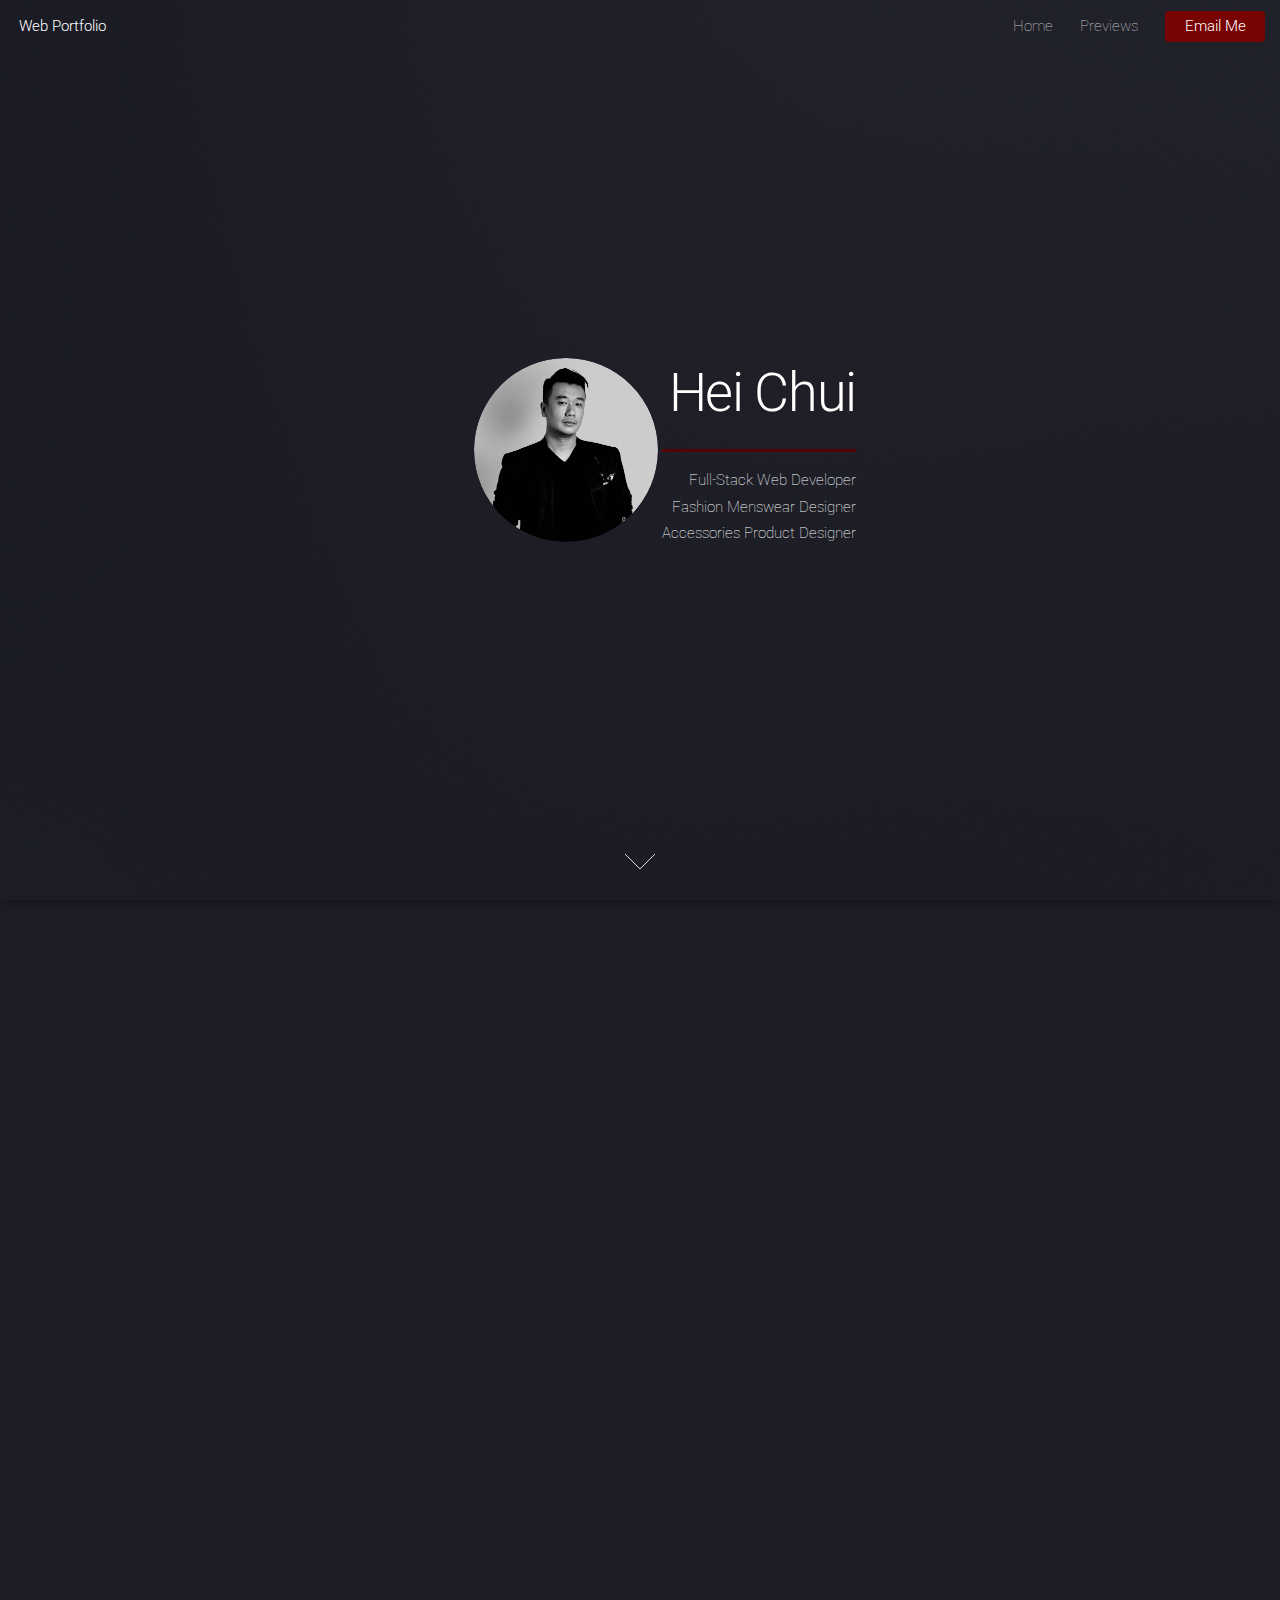
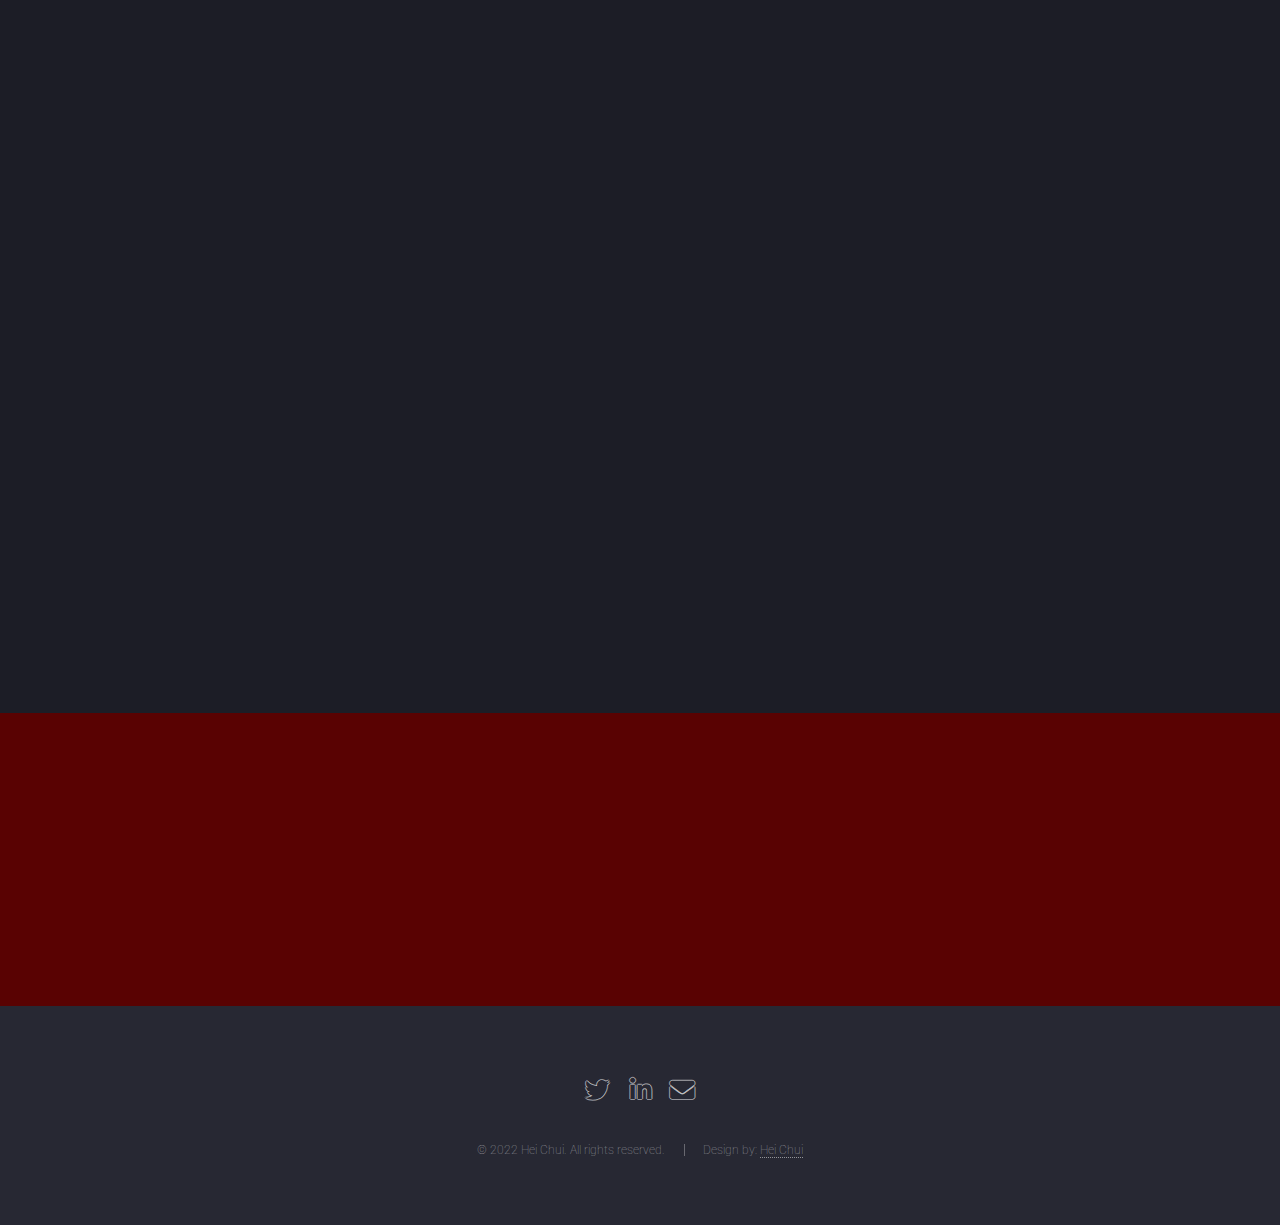
==== index.html @ f30e42c2 "Add files via upload" ====
<!DOCTYPE HTML>

<html>
	<head>
		<title>Hei's Web Portfolio</title>
		<meta charset="utf-8" />
		<meta name="viewport" content="width=device-width, initial-scale=1, user-scalable=no" />
		<link rel="stylesheet" href="assets/css/main.css" />
		<noscript><link rel="stylesheet" href="assets/css/noscript.css" /></noscript>
			<link rel="icon" href="images/favicon.ico">
	</head>
	<body class="is-preload landing">
		<div id="page-wrapper">

			<!-- Header -->
				<header id="header">
					<h1 id="logo">Web Portfolio</h1>
					<nav id="nav">
						<ul>
							<li><a href="index.html">Home</a></li>
							<li>
								<a href="#">Previews</a>
								<ul>

									<li><a href="firstfurry.html">First Furry Lift</a></li>
									<li><a href="improvedfurry.html">Improved Furry Lift</a></li>
									<li><a href="heiport.html">Hei's Portfolio</a></li>
									<li><a href="iceland.html">Travel Journal</a></li>

								</ul>
							</li>

							<li><a href="mailto: hei.heichui00@gmail.com" class="button primary">Email Me</a></li>
						</ul>
					</nav>
				</header>

			<!-- Banner -->
				<section id="banner">
					<div class="content">
										<span class="image"><img src="images/Me.jpeg" alt="Hei" /></span>
						<header>

							<h2>Hei Chui</h2>
							<hr class="red">
							<p>Full-Stack Web Developer</p>
							<p>Fashion Menswear Designer</p>
						<p>Accessories Product Designer</p>

						</header>

					</div>
					<a href="#one" class="goto-next scrolly">Next</a>
				</section>

			<!-- One -->
				<section id="one" class="spotlight style1 bottom">
					<span class="image fit main"><img src="images/pic031.jpg" alt="" /></span>
					<div class="content">
						<div class="container">
							<div class="row">
								<div class="col-4 col-12-medium">
									<header>
										<h2>First Furry Lift Website</h2>
										<p>My first attempt at making a complete functional website with Bootstrap.</p>
						</header>
								</div>
								<div class="col-4 col-12-medium">
									<p>During the beginning of 2020 most of us started working from home and while the whole world is going in to a shutdown, everyone now is stuck at home, so I decided to pick up a new skill set.  I was always interested in Web Design, one to create a Web fashion portfolio and one for my small pet's product business.  I used this time to take a online bootcamp for Full Stack development, starting a new journey to become a web developer.</p>

								</div>
								<div class="col-4 col-12-medium">
									<p>Before my decision of joining a Bootcamp I've tried my a hand on making a fully working website for my small business.  Teaching myself with W3School, other Web Design sites, and Youtube tutorials, I was able to make a somewhat function website with Bootstrap but with much to improve.
									I want to showcase this website with my lack of knowledge before, and what I am able to do now.</p>
									<ul class="actions">
											<li><a href="firstfurry.html" class="button">First Furry Lift Preview</a></li>
									</ul>
								</div>
							</div>
						</div>
					</div>
					<a href="#two" class="goto-next scrolly">Next</a>
				</section>

			<!-- Two -->
				<section id="two" class="spotlight style2 right">
					<span class="image fit main"><img src="images/pic0413.jpg" alt="" /></span>
					<div class="content">
						<header>
							<h2>New and Improved Furry Lift Website</h2>
							<p>Furry Lift, a pet's products accessories brand I've co-created.</p>
						</header>
						<p>After completing my Full Stack bootcamp this is the first website I've tackled.  I want to show the improvements in my knowledge of UI and UX design, making a fully responsive website.  I am now using this new site as our official Furry Lift band website going forward.</p>

						<ul class="actions">
							<li><a href="improvedfurry.html" class="button">Furry Lift Preview</a></li>

						</ul>
					</div>
					<a href="#three" class="goto-next scrolly">Next</a>
				</section>

			<!-- Three -->
				<section id="three" class="spotlight style3 left">
					<span class="image fit main bottom"><img src="images/pic021.jpg" alt="" /></span>
					<div class="content">
						<header>
							<h2>Menswear Designer's Web Portfolio</h2>
							<p>I am a menswear fashion designer with 20 years of experience. </p>
						</header>
						<p>This is a website I made to showcase what I've done recently as a Menswear Designer.  Designing has always been my passion, from fashion (Men and Women's wear) to accessories, now with Web Design.
						This Menswear Portfolio website would be a good start to show what I can do, the taste in layouts, graphics, and concepts.</p>
						<ul class="actions">
							<li><a href="heiport.html" class="button">Fashion Portfolio Preview</a></li>

						</ul>
					</div>
					<a href="#four" class="goto-next scrolly">Next</a>
				</section>

				<!-- Four -->
					<section id="four" class="spotlight style2 right">
						<span class="image fit main"><img src="images/iceland1.jpg" alt="" /></span>
						<div class="content">
							<header>
								<h2>Travel Photo Journal</h2>
								<p>Simple Travel Photo Journal Website.</p>
							</header>
							<p>Creating this due to my love for traveling, I want to put some of my photos I've took during my trips and place them in a website.</p>

							<ul class="actions">
								<li><a href="iceland.html" class="button">Travel Journal Preview</a></li>

							</ul>
						</div>
						<a href="#five" class="goto-next scrolly">Next</a>
					</section>

			<!-- Five -->
				<section id="five" class="wrapper style1 special fade-up">
					<div class="container">
						<header class="major">
							<h2>My Skill Sets</h2>
							<p>With my background as a Fashion Designer I have other skills set that would benefit me as a Web Designer.</p>
						</header>
						<div class="box alt">
							<div class="row gtr-uniform">
								<section class="col-4 col-6-medium col-12-xsmall">
									<span class="icon solid alt major fa-tools"></span>
									<h3>Adobe Illustrator</h3>
									<p>With my background as a fashion designer, I can work with and draw vectors from scratch with Illustrator.</p>
								</section>
								<section class="col-4 col-6-medium col-12-xsmall">
									<span class="icon solid alt major fa-file-image"></span>
									<h3>Adobe Photoshop</h3>
									<p>20 years of Photoshop experience, all photos on these websites are color corrected, sized with Photoshop.</p>
								</section>
								<section class="col-4 col-6-medium col-12-xsmall">
									<span class="icon solid alt major fa-code"></span>
									<h3>Coding</h3>
									<p>Learning coding and familiar with editors such as Sublime Text, Atom, online coders with <a href="https://www.codeply.com/">Codeply</a>, and <a href="https://codesandbox.io/">Codesandbox</a>.</p>
								</section>
								<section class="col-4 col-6-medium col-12-xsmall">
									<span class="icon solid alt major fa-comment-dots"></span>
									<h3>Communication</h3>
									<p>Great commuicator, able to lead and work well with team from management experience.</p>
								</section>
								<section class="col-4 col-6-medium col-12-xsmall">
									<span class="icon solid alt major fa-eye"></span>
									<h3>Eye for Design</h3>
									<p>With my design background, I have an eye for graphics, layouts and colors.</p>
								</section>
								<section class="col-4 col-6-medium col-12-xsmall">
									<span class="icon solid alt major fa-camera"></span>
									<h3>Photo Shoot and Video</h3>
									<p>Having photo shoot and video editing experience.</p>
								</section>
							</div>
						</div>
						<footer class="major">
							<ul class="actions special">
								<li><a href="data/RESUMEhei.pdf" download class="button">Download My Resume</a></li>
							</ul>
						</footer>
					</div>
				</section>

			<!-- Six -->
				<section id="six" class="wrapper style2 special fade">
					<div class="container">
						<header>
							<h3>Please Contact Me</h3>
							<ul class="actions special">
								<li>Submit your Email and I will get back to you as soon as I get.</li>
							</ul>

						</header>
						<form method="post" action="#" class="cta">
							<div class="row gtr-uniform gtr-50">
								<div class="col-8 col-12-xsmall"><input type="email" name="email" id="email" placeholder="Your Email Address" /></div>
								<div class="col-4 col-12-xsmall"><input type="submit" value="Contact Me" class="fit primary" /></div>
							</div>
						</form>
					</div>
				</section>

			<!-- Footer -->
				<footer id="footer">
					<ul class="icons">
						<li><a href="https://twitter.com/Hei_Hei_Heii" class="icon brands alt fa-twitter"><span class="label">Twitter</span></a></li>
						<li><a href="https://www.linkedin.com/in/c-hei-chui-b00aab49/" class="icon brands alt fa-linkedin-in"><span class="label">LinkedIn</span></a></li>
						<li><a href= "mailto: hei.heichui00@gmail.com" class="icon solid alt fa-envelope"><span class="label">Email</span></a></li>
					</ul>
					<ul class="copyright">
						<li>© 2022 Hei Chui. All rights reserved.</li><li>Design by: <a href="https://hei-chunhei.github.io/WebPortfolio/">Hei Chui</a></li>
					</ul>
				</footer>

		</div>

		<!-- Scripts -->
			<script src="assets/js/jquery.min.js"></script>
			<script src="assets/js/jquery.scrolly.min.js"></script>
			<script src="assets/js/jquery.dropotron.min.js"></script>
			<script src="assets/js/jquery.scrollex.min.js"></script>
			<script src="assets/js/browser.min.js"></script>
			<script src="assets/js/breakpoints.min.js"></script>
			<script src="assets/js/util.js"></script>
			<script src="assets/js/main.js"></script>

	</body>
</html>
---- assets/css/main.css ----
@import url("fontawesome-all.min.css");
@import url("https://fonts.googleapis.com/css?family=Roboto:100,300,100italic,300italic");

html, body, div, span, applet, object,
iframe, h1, h2, h3, h4, h5, h6, p, blockquote,
pre, a, abbr, acronym, address, big, cite,
code, del, dfn, em, img, ins, kbd, q, s, samp,
small, strike, strong, sub, sup, tt, var, b,
u, i, center, dl, dt, dd, ol, ul, li, fieldset,
form, label, legend, table, caption, tbody,
tfoot, thead, tr, th, td, article, aside,
canvas, details, embed, figure, figcaption,
footer, header, hgroup, menu, nav, output, ruby,
section, summary, time, mark, audio, video {
  margin: 0;
  padding: 0;
  border: 0;
  font-size: 100%;
  font: inherit;
  vertical-align: baseline;
}

article, aside, details, figcaption, figure,
footer, header, hgroup, menu, nav, section {
  display: block;
}

body {
  line-height: 1;
}

ol, ul {
  list-style: none;
}

blockquote, q {
  quotes: none;
}

blockquote:before, blockquote:after, q:before, q:after {
  content: '';
  content: none;
}

table {
  border-collapse: collapse;
  border-spacing: 0;
}

body {
  -webkit-text-size-adjust: none;
}

mark {
  background-color: transparent;
  color: inherit;
}

input::-moz-focus-inner {
  border: 0;
  padding: 0;
}

input, select, textarea {
  -moz-appearance: none;
  -webkit-appearance: none;
  -ms-appearance: none;
  appearance: none;
}

/* Basic */
html {
  box-sizing: border-box;
}

*, *:before, *:after {
  box-sizing: inherit;
}

html, body {
  background: #1c1d26;
}

body.is-preload *, body.is-preload *:before, body.is-preload *:after {
  -moz-animation: none !important;
  -webkit-animation: none !important;
  -ms-animation: none !important;
  animation: none !important;
  -moz-transition: none !important;
  -webkit-transition: none !important;
  -ms-transition: none !important;
  transition: none !important;
}

body, input, select, textarea {
  color: rgba(255, 255, 255, 0.75);
  font-family: "Roboto", Helvetica, sans-serif;
  font-size: 15pt;
  font-weight: 100;
  line-height: 1.75em;
}

a {
  -moz-transition: border-color 0.2s ease-in-out, color 0.2s ease-in-out;
  -webkit-transition: border-color 0.2s ease-in-out, color 0.2s ease-in-out;
  -ms-transition: border-color 0.2s ease-in-out, color 0.2s ease-in-out;
  transition: border-color 0.2s ease-in-out, color 0.2s ease-in-out;
  border-bottom: dotted 1px;
  color: rgba(255, 255, 255, 0.75);
  text-decoration: none;
}

a:hover {
  color: #590202 !important;
  border-bottom-color: transparent;
}

strong, b {
  color: #ffffff;
  font-weight: 300;
}

em, i {
  font-style: italic;
}

p {
  margin: 0 0 2em 0;
}

h1, h2, h3, h4, h5, h6 {
  color: #ffffff;
  font-weight: 300;
  line-height: 1em;
  margin: 0 0 1em 0;
}

h1 a, h2 a, h3 a, h4 a, h5 a, h6 a {
  color: inherit;
  border: 0;
}

h2 {
  font-size: 3em;
  line-height: 1.5em;
  letter-spacing: -0.025em;
}

h3 {
  font-size: 1.35em;
  line-height: 1.5em;
}

h4 {
  font-size: 1.1em;
  line-height: 1.5em;
}

h5 {
  font-size: 0.9em;
  line-height: 1.5em;
}

h6 {
  font-size: 0.7em;
  line-height: 1.5em;
}

sub {
  font-size: 0.8em;
  position: relative;
  top: 0.5em;
}

sup {
  font-size: 0.8em;
  position: relative;
  top: -0.5em;
}

hr {
  border: 0;
  border-bottom: solid 1px rgba(255, 255, 255, 0.3);
  margin: 3em 0;
}

hr.red {
  border: 0;
  border-bottom: solid 3px #590202;
  margin: 1em 0;
}

hr.major {
  margin: 4em 0;
}

blockquote {
  border-left: solid 4px rgba(255, 255, 255, 0.3);
  font-style: italic;
  margin: 0 0 2em 0;
  padding: 0.5em 0 0.5em 2em;
}

code {
  background: rgba(255, 255, 255, 0.075);
  border-radius: 4px;
  font-family: "Courier New", monospace;
  font-size: 0.9em;
  margin: 0 0.25em;
  padding: 0.25em 0.65em;
}

pre {
  -webkit-overflow-scrolling: touch;
  font-family: "Courier New", monospace;
  font-size: 0.9em;
  margin: 0 0 2em 0;
}

pre code {
  display: block;
  line-height: 1.75em;
  padding: 1em 1.5em;
  overflow-x: auto;
}

.align-left {
  text-align: left;
}

.align-center {
  text-align: center;
}

.align-right {
  text-align: right;
}

/* Loader */
@-moz-keyframes spinner-show {
  0% {
    opacity: 0;
  }

  100% {
    opacity: 1;
  }
}

@-webkit-keyframes spinner-show {
  0% {
    opacity: 0;
  }

  100% {
    opacity: 1;
  }
}

@-ms-keyframes spinner-show {
  0% {
    opacity: 0;
  }

  100% {
    opacity: 1;
  }
}

@keyframes spinner-show {
  0% {
    opacity: 0;
  }

  100% {
    opacity: 1;
  }
}

@-moz-keyframes spinner-hide {
  0% {
    color: rgba(255, 255, 255, 0.15);
    z-index: 100001;
    -moz-transform: scale(1) rotate(0deg);
    -webkit-transform: scale(1) rotate(0deg);
    -ms-transform: scale(1) rotate(0deg);
    transform: scale(1) rotate(0deg);
  }

  99% {
    color: #1c1d26;
    z-index: 100001;
    -moz-transform: scale(0.5) rotate(360deg);
    -webkit-transform: scale(0.5) rotate(360deg);
    -ms-transform: scale(0.5) rotate(360deg);
    transform: scale(0.5) rotate(360deg);
  }

  100% {
    color: #1c1d26;
    z-index: -1;
    -moz-transform: scale(0.5) rotate(360deg);
    -webkit-transform: scale(0.5) rotate(360deg);
    -ms-transform: scale(0.5) rotate(360deg);
    transform: scale(0.5) rotate(360deg);
  }
}

@-webkit-keyframes spinner-hide {
  0% {
    color: rgba(255, 255, 255, 0.15);
    z-index: 100001;
    -moz-transform: scale(1) rotate(0deg);
    -webkit-transform: scale(1) rotate(0deg);
    -ms-transform: scale(1) rotate(0deg);
    transform: scale(1) rotate(0deg);
  }

  99% {
    color: #1c1d26;
    z-index: 100001;
    -moz-transform: scale(0.5) rotate(360deg);
    -webkit-transform: scale(0.5) rotate(360deg);
    -ms-transform: scale(0.5) rotate(360deg);
    transform: scale(0.5) rotate(360deg);
  }

  100% {
    color: #1c1d26;
    z-index: -1;
    -moz-transform: scale(0.5) rotate(360deg);
    -webkit-transform: scale(0.5) rotate(360deg);
    -ms-transform: scale(0.5) rotate(360deg);
    transform: scale(0.5) rotate(360deg);
  }
}

@-ms-keyframes spinner-hide {
  0% {
    color: rgba(255, 255, 255, 0.15);
    z-index: 100001;
    -moz-transform: scale(1) rotate(0deg);
    -webkit-transform: scale(1) rotate(0deg);
    -ms-transform: scale(1) rotate(0deg);
    transform: scale(1) rotate(0deg);
  }

  99% {
    color: #1c1d26;
    z-index: 100001;
    -moz-transform: scale(0.5) rotate(360deg);
    -webkit-transform: scale(0.5) rotate(360deg);
    -ms-transform: scale(0.5) rotate(360deg);
    transform: scale(0.5) rotate(360deg);
  }

  100% {
    color: #1c1d26;
    z-index: -1;
    -moz-transform: scale(0.5) rotate(360deg);
    -webkit-transform: scale(0.5) rotate(360deg);
    -ms-transform: scale(0.5) rotate(360deg);
    transform: scale(0.5) rotate(360deg);
  }
}

@keyframes spinner-hide {
  0% {
    color: rgba(255, 255, 255, 0.15);
    z-index: 100001;
    -moz-transform: scale(1) rotate(0deg);
    -webkit-transform: scale(1) rotate(0deg);
    -ms-transform: scale(1) rotate(0deg);
    transform: scale(1) rotate(0deg);
  }

  99% {
    color: #1c1d26;
    z-index: 100001;
    -moz-transform: scale(0.5) rotate(360deg);
    -webkit-transform: scale(0.5) rotate(360deg);
    -ms-transform: scale(0.5) rotate(360deg);
    transform: scale(0.5) rotate(360deg);
  }

  100% {
    color: #1c1d26;
    z-index: -1;
    -moz-transform: scale(0.5) rotate(360deg);
    -webkit-transform: scale(0.5) rotate(360deg);
    -ms-transform: scale(0.5) rotate(360deg);
    transform: scale(0.5) rotate(360deg);
  }
}

@-moz-keyframes spinner-rotate {
  0% {
    -moz-transform: scale(1) rotate(0deg);
    -webkit-transform: scale(1) rotate(0deg);
    -ms-transform: scale(1) rotate(0deg);
    transform: scale(1) rotate(0deg);
  }

  100% {
    -moz-transform: scale(1) rotate(360deg);
    -webkit-transform: scale(1) rotate(360deg);
    -ms-transform: scale(1) rotate(360deg);
    transform: scale(1) rotate(360deg);
  }
}

@-webkit-keyframes spinner-rotate {
  0% {
    -moz-transform: scale(1) rotate(0deg);
    -webkit-transform: scale(1) rotate(0deg);
    -ms-transform: scale(1) rotate(0deg);
    transform: scale(1) rotate(0deg);
  }

  100% {
    -moz-transform: scale(1) rotate(360deg);
    -webkit-transform: scale(1) rotate(360deg);
    -ms-transform: scale(1) rotate(360deg);
    transform: scale(1) rotate(360deg);
  }
}

@-ms-keyframes spinner-rotate {
  0% {
    -moz-transform: scale(1) rotate(0deg);
    -webkit-transform: scale(1) rotate(0deg);
    -ms-transform: scale(1) rotate(0deg);
    transform: scale(1) rotate(0deg);
  }

  100% {
    -moz-transform: scale(1) rotate(360deg);
    -webkit-transform: scale(1) rotate(360deg);
    -ms-transform: scale(1) rotate(360deg);
    transform: scale(1) rotate(360deg);
  }
}

@keyframes spinner-rotate {
  0% {
    -moz-transform: scale(1) rotate(0deg);
    -webkit-transform: scale(1) rotate(0deg);
    -ms-transform: scale(1) rotate(0deg);
    transform: scale(1) rotate(0deg);
  }

  100% {
    -moz-transform: scale(1) rotate(360deg);
    -webkit-transform: scale(1) rotate(360deg);
    -ms-transform: scale(1) rotate(360deg);
    transform: scale(1) rotate(360deg);
  }
}

@-moz-keyframes overlay-hide {
  0% {
    opacity: 1;
    z-index: 100000;
  }

  15% {
    opacity: 1;
    z-index: 100000;
  }

  99% {
    opacity: 0;
    z-index: 100000;
  }

  100% {
    opacity: 0;
    z-index: -1;
  }
}

@-webkit-keyframes overlay-hide {
  0% {
    opacity: 1;
    z-index: 100000;
  }

  15% {
    opacity: 1;
    z-index: 100000;
  }

  99% {
    opacity: 0;
    z-index: 100000;
  }

  100% {
    opacity: 0;
    z-index: -1;
  }
}

@-ms-keyframes overlay-hide {
  0% {
    opacity: 1;
    z-index: 100000;
  }

  15% {
    opacity: 1;
    z-index: 100000;
  }

  99% {
    opacity: 0;
    z-index: 100000;
  }

  100% {
    opacity: 0;
    z-index: -1;
  }
}

@keyframes overlay-hide {
  0% {
    opacity: 1;
    z-index: 100000;
  }

  15% {
    opacity: 1;
    z-index: 100000;
  }

  99% {
    opacity: 0;
    z-index: 100000;
  }

  100% {
    opacity: 0;
    z-index: -1;
  }
}

body.landing {
  text-decoration: none;
}

body.landing:before {
  -moz-osx-font-smoothing: grayscale;
  -webkit-font-smoothing: antialiased;
  display: inline-block;
  font-style: normal;
  font-variant: normal;
  text-rendering: auto;
  line-height: 1;
  text-transform: none !important;
  font-family: 'Font Awesome 5 Free';
  font-weight: 900;
}

body.landing:before {
  -moz-animation: spinner-show 1.5s 1 0.25s ease forwards, spinner-hide 0.25s ease-in-out forwards !important;
  -webkit-animation: spinner-show 1.5s 1 0.25s ease forwards, spinner-hide 0.25s ease-in-out forwards !important;
  -ms-animation: spinner-show 1.5s 1 0.25s ease forwards, spinner-hide 0.25s ease-in-out forwards !important;
  animation: spinner-show 1.5s 1 0.25s ease forwards, spinner-hide 0.25s ease-in-out forwards !important;
  -moz-transform-origin: 50% 50%;
  -webkit-transform-origin: 50% 50%;
  -ms-transform-origin: 50% 50%;
  transform-origin: 50% 50%;
  color: rgba(255, 255, 255, 0.15);
  content: '\f1ce';
  cursor: default;
  display: block;
  font-size: 2em;
  height: 2em;
  left: 50%;
  line-height: 2em;
  margin: -1em 0 0 -1em;
  opacity: 0;
  position: fixed;
  text-align: center;
  top: 50%;
  width: 2em;
  z-index: -1;
}

body.landing:after {
  -moz-animation: overlay-hide 1.5s ease-in forwards !important;
  -webkit-animation: overlay-hide 1.5s ease-in forwards !important;
  -ms-animation: overlay-hide 1.5s ease-in forwards !important;
  animation: overlay-hide 1.5s ease-in forwards !important;
  background: #1c1d26;
  content: '';
  display: block;
  height: 100%;
  left: 0;
  opacity: 0;
  position: fixed;
  top: 0;
  width: 100%;
  z-index: -1;
}

body.landing.is-preload:before {
  -moz-animation: spinner-show 1.5s 1 0.25s ease forwards, spinner-rotate 0.75s infinite linear !important;
  -webkit-animation: spinner-show 1.5s 1 0.25s ease forwards, spinner-rotate 0.75s infinite linear !important;
  -ms-animation: spinner-show 1.5s 1 0.25s ease forwards, spinner-rotate 0.75s infinite linear !important;
  animation: spinner-show 1.5s 1 0.25s ease forwards, spinner-rotate 0.75s infinite linear !important;
  z-index: 100001;
}

body.landing.is-preload:after {
  -moz-animation: none !important;
  -webkit-animation: none !important;
  -ms-animation: none !important;
  animation: none !important;
  opacity: 1;
  z-index: 100000;
}

@media (-webkit-min-device-pixel-ratio: 2) {
  body.landing:before {
    line-height: 2.025em;
  }
}

/* Container */
.container {
  margin: 0 auto;
  max-width: calc(100% - 4em);
  width: 70em;
}

.container.xsmall {
  width: 17.5em;
}

.container.small {
  width: 35em;
}

.container.medium {
  width: 52.5em;
}

.container.large {
  width: 87.5em;
}

.container.xlarge {
  width: 105em;
}

.container.max {
  width: 100%;
}

@media screen and (max-width: 1280px) {
  .container {
    width: 90%;
    max-width: 100%;
  }
}

@media screen and (max-width: 980px) {
  .container {
    width: 100% !important;
  }
}

/* Row */
.row {
  display: flex;
  flex-wrap: wrap;
  box-sizing: border-box;
  align-items: stretch;
}

.row>* {
  box-sizing: border-box;
}

.row.gtr-uniform>*> :last-child {
  margin-bottom: 0;
}

.row.aln-left {
  justify-content: flex-start;
}

.row.aln-center {
  justify-content: center;
}

.row.aln-right {
  justify-content: flex-end;
}

.row.aln-top {
  align-items: flex-start;
}

.row.aln-middle {
  align-items: center;
}

.row.aln-bottom {
  align-items: flex-end;
}

.row>.imp {
  order: -1;
}

.row>.col-1 {
  width: 8.33333%;
}

.row>.off-1 {
  margin-left: 8.33333%;
}

.row>.col-2 {
  width: 16.66667%;
}

.row>.off-2 {
  margin-left: 16.66667%;
}

.row>.col-3 {
  width: 25%;
}

.row>.off-3 {
  margin-left: 25%;
}

.row>.col-4 {
  width: 33.33333%;
}

.row>.off-4 {
  margin-left: 33.33333%;
}

.row>.col-5 {
  width: 41.66667%;
}

.row>.off-5 {
  margin-left: 41.66667%;
}

.row>.col-6 {
  width: 50%;
}

.row>.off-6 {
  margin-left: 50%;
}

.row>.col-7 {
  width: 58.33333%;
}

.row>.off-7 {
  margin-left: 58.33333%;
}

.row>.col-8 {
  width: 66.66667%;
}

.row>.off-8 {
  margin-left: 66.66667%;
}

.row>.col-9 {
  width: 75%;
}

.row>.off-9 {
  margin-left: 75%;
}

.row>.col-10 {
  width: 83.33333%;
}

.row>.off-10 {
  margin-left: 83.33333%;
}

.row>.col-11 {
  width: 91.66667%;
}

.row>.off-11 {
  margin-left: 91.66667%;
}

.row>.col-12 {
  width: 100%;
}

.row>.off-12 {
  margin-left: 100%;
}

.row.gtr-0 {
  margin-top: 0;
  margin-left: 0em;
}

.row.gtr-0>* {
  padding: 0 0 0 0em;
}

.row.gtr-0.gtr-uniform {
  margin-top: 0em;
}

.row.gtr-0.gtr-uniform>* {
  padding-top: 0em;
}

.row.gtr-25 {
  margin-top: 0;
  margin-left: -0.625em;
}

.row.gtr-25>* {
  padding: 0 0 0 0.625em;
}

.row.gtr-25.gtr-uniform {
  margin-top: -0.625em;
}

.row.gtr-25.gtr-uniform>* {
  padding-top: 0.625em;
}

.row.gtr-50 {
  margin-top: 0;
  margin-left: -1.25em;
}

.row.gtr-50>* {
  padding: 0 0 0 1.25em;
}

.row.gtr-50.gtr-uniform {
  margin-top: -1.25em;
}

.row.gtr-50.gtr-uniform>* {
  padding-top: 1.25em;
}

.row {
  margin-top: 0;
  margin-left: -2.5em;
}

.row>* {
  padding: 0 0 0 2.5em;
}

.row.gtr-uniform {
  margin-top: -2.5em;
}

.row.gtr-uniform>* {
  padding-top: 2.5em;
}

.row.gtr-150 {
  margin-top: 0;
  margin-left: -3.75em;
}

.row.gtr-150>* {
  padding: 0 0 0 3.75em;
}

.row.gtr-150.gtr-uniform {
  margin-top: -3.75em;
}

.row.gtr-150.gtr-uniform>* {
  padding-top: 3.75em;
}

.row.gtr-200 {
  margin-top: 0;
  margin-left: -5em;
}

.row.gtr-200>* {
  padding: 0 0 0 5em;
}

.row.gtr-200.gtr-uniform {
  margin-top: -5em;
}

.row.gtr-200.gtr-uniform>* {
  padding-top: 5em;
}

@media screen and (max-width: 1680px) {
  .row {
    display: flex;
    flex-wrap: wrap;
    box-sizing: border-box;
    align-items: stretch;
  }

  .row>* {
    box-sizing: border-box;
  }

  .row.gtr-uniform>*> :last-child {
    margin-bottom: 0;
  }

  .row.aln-left {
    justify-content: flex-start;
  }

  .row.aln-center {
    justify-content: center;
  }

  .row.aln-right {
    justify-content: flex-end;
  }

  .row.aln-top {
    align-items: flex-start;
  }

  .row.aln-middle {
    align-items: center;
  }

  .row.aln-bottom {
    align-items: flex-end;
  }

  .row>.imp-xlarge {
    order: -1;
  }

  .row>.col-1-xlarge {
    width: 8.33333%;
  }

  .row>.off-1-xlarge {
    margin-left: 8.33333%;
  }

  .row>.col-2-xlarge {
    width: 16.66667%;
  }

  .row>.off-2-xlarge {
    margin-left: 16.66667%;
  }

  .row>.col-3-xlarge {
    width: 25%;
  }

  .row>.off-3-xlarge {
    margin-left: 25%;
  }

  .row>.col-4-xlarge {
    width: 33.33333%;
  }

  .row>.off-4-xlarge {
    margin-left: 33.33333%;
  }

  .row>.col-5-xlarge {
    width: 41.66667%;
  }

  .row>.off-5-xlarge {
    margin-left: 41.66667%;
  }

  .row>.col-6-xlarge {
    width: 50%;
  }

  .row>.off-6-xlarge {
    margin-left: 50%;
  }

  .row>.col-7-xlarge {
    width: 58.33333%;
  }

  .row>.off-7-xlarge {
    margin-left: 58.33333%;
  }

  .row>.col-8-xlarge {
    width: 66.66667%;
  }

  .row>.off-8-xlarge {
    margin-left: 66.66667%;
  }

  .row>.col-9-xlarge {
    width: 75%;
  }

  .row>.off-9-xlarge {
    margin-left: 75%;
  }

  .row>.col-10-xlarge {
    width: 83.33333%;
  }

  .row>.off-10-xlarge {
    margin-left: 83.33333%;
  }

  .row>.col-11-xlarge {
    width: 91.66667%;
  }

  .row>.off-11-xlarge {
    margin-left: 91.66667%;
  }

  .row>.col-12-xlarge {
    width: 100%;
  }

  .row>.off-12-xlarge {
    margin-left: 100%;
  }

  .row.gtr-0 {
    margin-top: 0;
    margin-left: 0em;
  }

  .row.gtr-0>* {
    padding: 0 0 0 0em;
  }

  .row.gtr-0.gtr-uniform {
    margin-top: 0em;
  }

  .row.gtr-0.gtr-uniform>* {
    padding-top: 0em;
  }

  .row.gtr-25 {
    margin-top: 0;
    margin-left: -0.625em;
  }

  .row.gtr-25>* {
    padding: 0 0 0 0.625em;
  }

  .row.gtr-25.gtr-uniform {
    margin-top: -0.625em;
  }

  .row.gtr-25.gtr-uniform>* {
    padding-top: 0.625em;
  }

  .row.gtr-50 {
    margin-top: 0;
    margin-left: -1.25em;
  }

  .row.gtr-50>* {
    padding: 0 0 0 1.25em;
  }

  .row.gtr-50.gtr-uniform {
    margin-top: -1.25em;
  }

  .row.gtr-50.gtr-uniform>* {
    padding-top: 1.25em;
  }

  .row {
    margin-top: 0;
    margin-left: -2.5em;
  }

  .row>* {
    padding: 0 0 0 2.5em;
  }

  .row.gtr-uniform {
    margin-top: -2.5em;
  }

  .row.gtr-uniform>* {
    padding-top: 2.5em;
  }

  .row.gtr-150 {
    margin-top: 0;
    margin-left: -3.75em;
  }

  .row.gtr-150>* {
    padding: 0 0 0 3.75em;
  }

  .row.gtr-150.gtr-uniform {
    margin-top: -3.75em;
  }

  .row.gtr-150.gtr-uniform>* {
    padding-top: 3.75em;
  }

  .row.gtr-200 {
    margin-top: 0;
    margin-left: -5em;
  }

  .row.gtr-200>* {
    padding: 0 0 0 5em;
  }

  .row.gtr-200.gtr-uniform {
    margin-top: -5em;
  }

  .row.gtr-200.gtr-uniform>* {
    padding-top: 5em;
  }
}

@media screen and (max-width: 1280px) {
  .row {
    display: flex;
    flex-wrap: wrap;
    box-sizing: border-box;
    align-items: stretch;
  }

  .row>* {
    box-sizing: border-box;
  }

  .row.gtr-uniform>*> :last-child {
    margin-bottom: 0;
  }

  .row.aln-left {
    justify-content: flex-start;
  }

  .row.aln-center {
    justify-content: center;
  }

  .row.aln-right {
    justify-content: flex-end;
  }

  .row.aln-top {
    align-items: flex-start;
  }

  .row.aln-middle {
    align-items: center;
  }

  .row.aln-bottom {
    align-items: flex-end;
  }

  .row>.imp-large {
    order: -1;
  }

  .row>.col-1-large {
    width: 8.33333%;
  }

  .row>.off-1-large {
    margin-left: 8.33333%;
  }

  .row>.col-2-large {
    width: 16.66667%;
  }

  .row>.off-2-large {
    margin-left: 16.66667%;
  }

  .row>.col-3-large {
    width: 25%;
  }

  .row>.off-3-large {
    margin-left: 25%;
  }

  .row>.col-4-large {
    width: 33.33333%;
  }

  .row>.off-4-large {
    margin-left: 33.33333%;
  }

  .row>.col-5-large {
    width: 41.66667%;
  }

  .row>.off-5-large {
    margin-left: 41.66667%;
  }

  .row>.col-6-large {
    width: 50%;
  }

  .row>.off-6-large {
    margin-left: 50%;
  }

  .row>.col-7-large {
    width: 58.33333%;
  }

  .row>.off-7-large {
    margin-left: 58.33333%;
  }

  .row>.col-8-large {
    width: 66.66667%;
  }

  .row>.off-8-large {
    margin-left: 66.66667%;
  }

  .row>.col-9-large {
    width: 75%;
  }

  .row>.off-9-large {
    margin-left: 75%;
  }

  .row>.col-10-large {
    width: 83.33333%;
  }

  .row>.off-10-large {
    margin-left: 83.33333%;
  }

  .row>.col-11-large {
    width: 91.66667%;
  }

  .row>.off-11-large {
    margin-left: 91.66667%;
  }

  .row>.col-12-large {
    width: 100%;
  }

  .row>.off-12-large {
    margin-left: 100%;
  }

  .row.gtr-0 {
    margin-top: 0;
    margin-left: 0em;
  }

  .row.gtr-0>* {
    padding: 0 0 0 0em;
  }

  .row.gtr-0.gtr-uniform {
    margin-top: 0em;
  }

  .row.gtr-0.gtr-uniform>* {
    padding-top: 0em;
  }

  .row.gtr-25 {
    margin-top: 0;
    margin-left: -0.625em;
  }

  .row.gtr-25>* {
    padding: 0 0 0 0.625em;
  }

  .row.gtr-25.gtr-uniform {
    margin-top: -0.625em;
  }

  .row.gtr-25.gtr-uniform>* {
    padding-top: 0.625em;
  }

  .row.gtr-50 {
    margin-top: 0;
    margin-left: -1.25em;
  }

  .row.gtr-50>* {
    padding: 0 0 0 1.25em;
  }

  .row.gtr-50.gtr-uniform {
    margin-top: -1.25em;
  }

  .row.gtr-50.gtr-uniform>* {
    padding-top: 1.25em;
  }

  .row {
    margin-top: 0;
    margin-left: -2.5em;
  }

  .row>* {
    padding: 0 0 0 2.5em;
  }

  .row.gtr-uniform {
    margin-top: -2.5em;
  }

  .row.gtr-uniform>* {
    padding-top: 2.5em;
  }

  .row.gtr-150 {
    margin-top: 0;
    margin-left: -3.75em;
  }

  .row.gtr-150>* {
    padding: 0 0 0 3.75em;
  }

  .row.gtr-150.gtr-uniform {
    margin-top: -3.75em;
  }

  .row.gtr-150.gtr-uniform>* {
    padding-top: 3.75em;
  }

  .row.gtr-200 {
    margin-top: 0;
    margin-left: -5em;
  }

  .row.gtr-200>* {
    padding: 0 0 0 5em;
  }

  .row.gtr-200.gtr-uniform {
    margin-top: -5em;
  }

  .row.gtr-200.gtr-uniform>* {
    padding-top: 5em;
  }
}

@media screen and (max-width: 980px) {
  .row {
    display: flex;
    flex-wrap: wrap;
    box-sizing: border-box;
    align-items: stretch;
  }

  .row>* {
    box-sizing: border-box;
  }

  .row.gtr-uniform>*> :last-child {
    margin-bottom: 0;
  }

  .row.aln-left {
    justify-content: flex-start;
  }

  .row.aln-center {
    justify-content: center;
  }

  .row.aln-right {
    justify-content: flex-end;
  }

  .row.aln-top {
    align-items: flex-start;
  }

  .row.aln-middle {
    align-items: center;
  }

  .row.aln-bottom {
    align-items: flex-end;
  }

  .row>.imp-medium {
    order: -1;
  }

  .row>.col-1-medium {
    width: 8.33333%;
  }

  .row>.off-1-medium {
    margin-left: 8.33333%;
  }

  .row>.col-2-medium {
    width: 16.66667%;
  }

  .row>.off-2-medium {
    margin-left: 16.66667%;
  }

  .row>.col-3-medium {
    width: 25%;
  }

  .row>.off-3-medium {
    margin-left: 25%;
  }

  .row>.col-4-medium {
    width: 33.33333%;
  }

  .row>.off-4-medium {
    margin-left: 33.33333%;
  }

  .row>.col-5-medium {
    width: 41.66667%;
  }

  .row>.off-5-medium {
    margin-left: 41.66667%;
  }

  .row>.col-6-medium {
    width: 50%;
  }

  .row>.off-6-medium {
    margin-left: 50%;
  }

  .row>.col-7-medium {
    width: 58.33333%;
  }

  .row>.off-7-medium {
    margin-left: 58.33333%;
  }

  .row>.col-8-medium {
    width: 66.66667%;
  }

  .row>.off-8-medium {
    margin-left: 66.66667%;
  }

  .row>.col-9-medium {
    width: 75%;
  }

  .row>.off-9-medium {
    margin-left: 75%;
  }

  .row>.col-10-medium {
    width: 83.33333%;
  }

  .row>.off-10-medium {
    margin-left: 83.33333%;
  }

  .row>.col-11-medium {
    width: 91.66667%;
  }

  .row>.off-11-medium {
    margin-left: 91.66667%;
  }

  .row>.col-12-medium {
    width: 100%;
  }

  .row>.off-12-medium {
    margin-left: 100%;
  }

  .row.gtr-0 {
    margin-top: 0;
    margin-left: 0em;
  }

  .row.gtr-0>* {
    padding: 0 0 0 0em;
  }

  .row.gtr-0.gtr-uniform {
    margin-top: 0em;
  }

  .row.gtr-0.gtr-uniform>* {
    padding-top: 0em;
  }

  .row.gtr-25 {
    margin-top: 0;
    margin-left: -0.625em;
  }

  .row.gtr-25>* {
    padding: 0 0 0 0.625em;
  }

  .row.gtr-25.gtr-uniform {
    margin-top: -0.625em;
  }

  .row.gtr-25.gtr-uniform>* {
    padding-top: 0.625em;
  }

  .row.gtr-50 {
    margin-top: 0;
    margin-left: -1.25em;
  }

  .row.gtr-50>* {
    padding: 0 0 0 1.25em;
  }

  .row.gtr-50.gtr-uniform {
    margin-top: -1.25em;
  }

  .row.gtr-50.gtr-uniform>* {
    padding-top: 1.25em;
  }

  .row {
    margin-top: 0;
    margin-left: -2.5em;
  }

  .row>* {
    padding: 0 0 0 2.5em;
  }

  .row.gtr-uniform {
    margin-top: -2.5em;
  }

  .row.gtr-uniform>* {
    padding-top: 2.5em;
  }

  .row.gtr-150 {
    margin-top: 0;
    margin-left: -3.75em;
  }

  .row.gtr-150>* {
    padding: 0 0 0 3.75em;
  }

  .row.gtr-150.gtr-uniform {
    margin-top: -3.75em;
  }

  .row.gtr-150.gtr-uniform>* {
    padding-top: 3.75em;
  }

  .row.gtr-200 {
    margin-top: 0;
    margin-left: -5em;
  }

  .row.gtr-200>* {
    padding: 0 0 0 5em;
  }

  .row.gtr-200.gtr-uniform {
    margin-top: -5em;
  }

  .row.gtr-200.gtr-uniform>* {
    padding-top: 5em;
  }
}

@media screen and (max-width: 736px) {
  .row {
    display: flex;
    flex-wrap: wrap;
    box-sizing: border-box;
    align-items: stretch;
  }

  .row>* {
    box-sizing: border-box;
  }

  .row.gtr-uniform>*> :last-child {
    margin-bottom: 0;
  }

  .row.aln-left {
    justify-content: flex-start;
  }

  .row.aln-center {
    justify-content: center;
  }

  .row.aln-right {
    justify-content: flex-end;
  }

  .row.aln-top {
    align-items: flex-start;
  }

  .row.aln-middle {
    align-items: center;
  }

  .row.aln-bottom {
    align-items: flex-end;
  }

  .row>.imp-small {
    order: -1;
  }

  .row>.col-1-small {
    width: 8.33333%;
  }

  .row>.off-1-small {
    margin-left: 8.33333%;
  }

  .row>.col-2-small {
    width: 16.66667%;
  }

  .row>.off-2-small {
    margin-left: 16.66667%;
  }

  .row>.col-3-small {
    width: 25%;
  }

  .row>.off-3-small {
    margin-left: 25%;
  }

  .row>.col-4-small {
    width: 33.33333%;
  }

  .row>.off-4-small {
    margin-left: 33.33333%;
  }

  .row>.col-5-small {
    width: 41.66667%;
  }

  .row>.off-5-small {
    margin-left: 41.66667%;
  }

  .row>.col-6-small {
    width: 50%;
  }

  .row>.off-6-small {
    margin-left: 50%;
  }

  .row>.col-7-small {
    width: 58.33333%;
  }

  .row>.off-7-small {
    margin-left: 58.33333%;
  }

  .row>.col-8-small {
    width: 66.66667%;
  }

  .row>.off-8-small {
    margin-left: 66.66667%;
  }

  .row>.col-9-small {
    width: 75%;
  }

  .row>.off-9-small {
    margin-left: 75%;
  }

  .row>.col-10-small {
    width: 83.33333%;
  }

  .row>.off-10-small {
    margin-left: 83.33333%;
  }

  .row>.col-11-small {
    width: 91.66667%;
  }

  .row>.off-11-small {
    margin-left: 91.66667%;
  }

  .row>.col-12-small {
    width: 100%;
  }

  .row>.off-12-small {
    margin-left: 100%;
  }

  .row.gtr-0 {
    margin-top: 0;
    margin-left: 0em;
  }

  .row.gtr-0>* {
    padding: 0 0 0 0em;
  }

  .row.gtr-0.gtr-uniform {
    margin-top: 0em;
  }

  .row.gtr-0.gtr-uniform>* {
    padding-top: 0em;
  }

  .row.gtr-25 {
    margin-top: 0;
    margin-left: -0.625em;
  }

  .row.gtr-25>* {
    padding: 0 0 0 0.625em;
  }

  .row.gtr-25.gtr-uniform {
    margin-top: -0.625em;
  }

  .row.gtr-25.gtr-uniform>* {
    padding-top: 0.625em;
  }

  .row.gtr-50 {
    margin-top: 0;
    margin-left: -1.25em;
  }

  .row.gtr-50>* {
    padding: 0 0 0 1.25em;
  }

  .row.gtr-50.gtr-uniform {
    margin-top: -1.25em;
  }

  .row.gtr-50.gtr-uniform>* {
    padding-top: 1.25em;
  }

  .row {
    margin-top: 0;
    margin-left: -2.5em;
  }

  .row>* {
    padding: 0 0 0 2.5em;
  }

  .row.gtr-uniform {
    margin-top: -2.5em;
  }

  .row.gtr-uniform>* {
    padding-top: 2.5em;
  }

  .row.gtr-150 {
    margin-top: 0;
    margin-left: -3.75em;
  }

  .row.gtr-150>* {
    padding: 0 0 0 3.75em;
  }

  .row.gtr-150.gtr-uniform {
    margin-top: -3.75em;
  }

  .row.gtr-150.gtr-uniform>* {
    padding-top: 3.75em;
  }

  .row.gtr-200 {
    margin-top: 0;
    margin-left: -5em;
  }

  .row.gtr-200>* {
    padding: 0 0 0 5em;
  }

  .row.gtr-200.gtr-uniform {
    margin-top: -5em;
  }

  .row.gtr-200.gtr-uniform>* {
    padding-top: 5em;
  }
}

@media screen and (max-width: 480px) {
  .row {
    display: flex;
    flex-wrap: wrap;
    box-sizing: border-box;
    align-items: stretch;
  }

  .row>* {
    box-sizing: border-box;
  }

  .row.gtr-uniform>*> :last-child {
    margin-bottom: 0;
  }

  .row.aln-left {
    justify-content: flex-start;
  }

  .row.aln-center {
    justify-content: center;
  }

  .row.aln-right {
    justify-content: flex-end;
  }

  .row.aln-top {
    align-items: flex-start;
  }

  .row.aln-middle {
    align-items: center;
  }

  .row.aln-bottom {
    align-items: flex-end;
  }

  .row>.imp-xsmall {
    order: -1;
  }

  .row>.col-1-xsmall {
    width: 8.33333%;
  }

  .row>.off-1-xsmall {
    margin-left: 8.33333%;
  }

  .row>.col-2-xsmall {
    width: 16.66667%;
  }

  .row>.off-2-xsmall {
    margin-left: 16.66667%;
  }

  .row>.col-3-xsmall {
    width: 25%;
  }

  .row>.off-3-xsmall {
    margin-left: 25%;
  }

  .row>.col-4-xsmall {
    width: 33.33333%;
  }

  .row>.off-4-xsmall {
    margin-left: 33.33333%;
  }

  .row>.col-5-xsmall {
    width: 41.66667%;
  }

  .row>.off-5-xsmall {
    margin-left: 41.66667%;
  }

  .row>.col-6-xsmall {
    width: 50%;
  }

  .row>.off-6-xsmall {
    margin-left: 50%;
  }

  .row>.col-7-xsmall {
    width: 58.33333%;
  }

  .row>.off-7-xsmall {
    margin-left: 58.33333%;
  }

  .row>.col-8-xsmall {
    width: 66.66667%;
  }

  .row>.off-8-xsmall {
    margin-left: 66.66667%;
  }

  .row>.col-9-xsmall {
    width: 75%;
  }

  .row>.off-9-xsmall {
    margin-left: 75%;
  }

  .row>.col-10-xsmall {
    width: 83.33333%;
  }

  .row>.off-10-xsmall {
    margin-left: 83.33333%;
  }

  .row>.col-11-xsmall {
    width: 91.66667%;
  }

  .row>.off-11-xsmall {
    margin-left: 91.66667%;
  }

  .row>.col-12-xsmall {
    width: 100%;
  }

  .row>.off-12-xsmall {
    margin-left: 100%;
  }

  .row.gtr-0 {
    margin-top: 0;
    margin-left: 0em;
  }

  .row.gtr-0>* {
    padding: 0 0 0 0em;
  }

  .row.gtr-0.gtr-uniform {
    margin-top: 0em;
  }

  .row.gtr-0.gtr-uniform>* {
    padding-top: 0em;
  }

  .row.gtr-25 {
    margin-top: 0;
    margin-left: -0.625em;
  }

  .row.gtr-25>* {
    padding: 0 0 0 0.625em;
  }

  .row.gtr-25.gtr-uniform {
    margin-top: -0.625em;
  }

  .row.gtr-25.gtr-uniform>* {
    padding-top: 0.625em;
  }

  .row.gtr-50 {
    margin-top: 0;
    margin-left: -1.25em;
  }

  .row.gtr-50>* {
    padding: 0 0 0 1.25em;
  }

  .row.gtr-50.gtr-uniform {
    margin-top: -1.25em;
  }

  .row.gtr-50.gtr-uniform>* {
    padding-top: 1.25em;
  }

  .row {
    margin-top: 0;
    margin-left: -2.5em;
  }

  .row>* {
    padding: 0 0 0 2.5em;
  }

  .row.gtr-uniform {
    margin-top: -2.5em;
  }

  .row.gtr-uniform>* {
    padding-top: 2.5em;
  }

  .row.gtr-150 {
    margin-top: 0;
    margin-left: -3.75em;
  }

  .row.gtr-150>* {
    padding: 0 0 0 3.75em;
  }

  .row.gtr-150.gtr-uniform {
    margin-top: -3.75em;
  }

  .row.gtr-150.gtr-uniform>* {
    padding-top: 3.75em;
  }

  .row.gtr-200 {
    margin-top: 0;
    margin-left: -5em;
  }

  .row.gtr-200>* {
    padding: 0 0 0 5em;
  }

  .row.gtr-200.gtr-uniform {
    margin-top: -5em;
  }

  .row.gtr-200.gtr-uniform>* {
    padding-top: 5em;
  }
}

/* Section/Article */
section.special, article.special {
  text-align: center;
}

header p {
  color: #ffffff;
  position: relative;
  margin: 0 0 1.5em 0;
}

header h2+p {
  font-size: 1.25em;
  margin-top: -1em;
  line-height: 1.75em;
}

header h3+p {
  font-size: 1.1em;
  margin-top: -0.8em;
  line-height: 1.75em;
}

header h4+p,
header h5+p,
header h6+p {
  font-size: 0.9em;
  margin-top: -0.6em;
  line-height: 1.5em;
}

header.major {
  margin: 0 0 4em 0;
  position: relative;
  text-align: center;
}

header.major:after {
  background: #590202;
  content: '';
  display: inline-block;
  height: 0.2em;
  max-width: 20em;
  width: 75%;
}

footer.major {
  margin: 4em 0 0 0;
}

/* Form */
form {
  margin: 0 0 2em 0;
}

form.cta {
  max-width: 35em;
  margin-left: auto;
  margin-right: auto;
}

label {
  color: #ffffff;
  display: block;
  font-size: 0.9em;
  font-weight: 300;
  margin: 0 0 1em 0;
}

input[type="text"],
input[type="password"],
input[type="email"],
select,
textarea {
  -moz-appearance: none;
  -webkit-appearance: none;
  -ms-appearance: none;
  appearance: none;
  -moz-transition: border-color 0.2s ease-in-out;
  -webkit-transition: border-color 0.2s ease-in-out;
  -ms-transition: border-color 0.2s ease-in-out;
  transition: border-color 0.2s ease-in-out;
  background: transparent;
  border-radius: 4px;
  border: solid 1px rgba(255, 255, 255, 0.3);
  color: inherit;
  display: block;
  outline: 0;
  padding: 0 1em;
  text-decoration: none;
  width: 100%;
}

input[type="text"]:invalid,
input[type="password"]:invalid,
input[type="email"]:invalid,
select:invalid,
textarea:invalid {
  box-shadow: none;
}

input[type="text"]:focus,
input[type="password"]:focus,
input[type="email"]:focus,
select:focus,
textarea:focus {
  border-color: #590202;
}

select {
  background-image:
    background-size: 1.25rem;
  background-repeat: no-repeat;
  background-position: calc(100% - 1rem) center;
  height: 3em;
  padding-right: 3em;
  text-overflow: ellipsis;
}

select option {
  color: #ffffff;
  background: #1c1d26;
}

select:focus::-ms-value {
  background-color: transparent;
}

select::-ms-expand {
  display: none;
}

input[type="text"],
input[type="password"],
input[type="email"],
select {
  height: 3em;
}

textarea {
  padding: 0.75em 1em;
}

input[type="checkbox"],
input[type="radio"] {
  -moz-appearance: none;
  -webkit-appearance: none;
  -ms-appearance: none;
  appearance: none;
  display: block;
  float: left;
  margin-right: -2em;
  opacity: 0;
  width: 1em;
  z-index: -1;
}

input[type="checkbox"]+label,
input[type="radio"]+label {
  text-decoration: none;
  color: rgba(255, 255, 255, 0.75);
  cursor: pointer;
  display: inline-block;
  font-size: 1em;
  font-weight: 100;
  padding-left: 2.55em;
  padding-right: 0.75em;
  position: relative;
}

input[type="checkbox"]+label:before,
input[type="radio"]+label:before {
  -moz-osx-font-smoothing: grayscale;
  -webkit-font-smoothing: antialiased;
  display: inline-block;
  font-style: normal;
  font-variant: normal;
  text-rendering: auto;
  line-height: 1;
  text-transform: none !important;
  font-family: 'Font Awesome 5 Free';
  font-weight: 900;
}

input[type="checkbox"]+label:before,
input[type="radio"]+label:before {
  border-radius: 4px;
  border: solid 1px rgba(255, 255, 255, 0.3);
  content: '';
  display: inline-block;
  font-size: 0.8em;
  height: 2.25em;
  left: 0;
  line-height: 2.25em;
  position: absolute;
  text-align: center;
  top: 0;
  width: 2.25em;
}

input[type="checkbox"]:checked+label:before,
input[type="radio"]:checked+label:before {
  background: rgba(255, 255, 255, 0.25);
  color: #ffffff;
  content: '\f00c';
}

input[type="checkbox"]:focus+label:before,
input[type="radio"]:focus+label:before {
  border-color: #e44c65;
}

input[type="checkbox"]+label:before {
  border-radius: 4px;
}

input[type="radio"]+label:before {
  border-radius: 100%;
}

::-webkit-input-placeholder {
  color: rgba(255, 255, 255, 0.5) !important;
  opacity: 1.0;
}

:-moz-placeholder {
  color: rgba(255, 255, 255, 0.5) !important;
  opacity: 1.0;
}

::-moz-placeholder {
  color: rgba(255, 255, 255, 0.5) !important;
  opacity: 1.0;
}

:-ms-input-placeholder {
  color: rgba(255, 255, 255, 0.5) !important;
  opacity: 1.0;
}

/* Box */
.box {
  border-radius: 4px;
  border: solid 1px rgba(255, 255, 255, 0.3);
  margin-bottom: 2em;
  padding: 1.5em;
}

.box> :last-child,
.box> :last-child> :last-child,
.box> :last-child> :last-child> :last-child {
  margin-bottom: 0;
}

.box.alt {
  border: 0;
  border-radius: 0;
  padding: 0;
}

/* Icon */
.icon {
  text-decoration: none;
  border-bottom: none;
  position: relative;
}

.icon:before {
  -moz-osx-font-smoothing: grayscale;
  -webkit-font-smoothing: antialiased;
  display: inline-block;
  font-style: normal;
  font-variant: normal;
  text-rendering: auto;
  line-height: 1;
  text-transform: none !important;
  font-family: 'Font Awesome 5 Free';
  font-weight: 400;
}

.icon>.label {
  display: none;
}

.icon:before {
  line-height: inherit;
}

.icon.solid:before {
  font-weight: 900 !important;
}

.icon.brands:before {
  font-family: 'Font Awesome 5 Brands' !important;
}

.icon.alt {
  text-decoration: none;
}

.icon.alt:before {
  -moz-osx-font-smoothing: grayscale;
  -webkit-font-smoothing: antialiased;
  display: inline-block;
  font-style: normal;
  font-variant: normal;
  text-rendering: auto;
  line-height: 1;
  text-transform: none !important;
  font-family: 'Font Awesome 5 Free';
  font-weight: 400;
}

.icon.alt:before {
  color: #1c1d26 !important;
  text-shadow: 1px 0 0 #ffffff, -1px 0 0 #ffffff, 0 1px 0 #ffffff, 0 -1px 0 #ffffff;
}

.icon.major {
  background: #272833;
  border-radius: 100%;
  cursor: default;
  display: inline-block;
  height: 6em;
  line-height: 5.65em;
  margin: 0 0 2em 0;
  text-align: center;
  width: 6em;
}

.icon.major:before {
  font-size: 2.25em;
}

.icon.major.alt {
  text-decoration: none;
}

.icon.major.alt:before {
  -moz-osx-font-smoothing: grayscale;
  -webkit-font-smoothing: antialiased;
  display: inline-block;
  font-style: normal;
  font-variant: normal;
  text-rendering: auto;
  line-height: 1;
  text-transform: none !important;
  font-family: 'Font Awesome 5 Free';
  font-weight: 400;
}

.icon.major.alt:before {
  color: #272833 !important;
  text-shadow: 1px 0 0 #ffffff, -1px 0 0 #ffffff, 0 1px 0 #ffffff, 0 -1px 0 #ffffff;
	position: relative;
	top: 12px;
}

/* Image */
.image {
  border-radius: 4px;
  border: 0;
  display: inline-block;
  position: relative;
  overflow: hidden;
}

.image:before {
  content: '';
  display: block;
  position: absolute;
  left: 0;
  top: 0;
  width: 100%;
  height: 100%;
  z-index: 1;
}

.image img {
  border-radius: 4px;
  display: block;
}

.image.left {
  float: left;
  margin: 0 1.5em 1em 0;
  top: 0.25em;
}

.image.right {
  float: right;
  margin: 0 0 1em 1.5em;
  top: 0.25em;
}

.image.left, .image.right {
  max-width: 40%;
}

.image.left img, .image.right img {
  width: 100%;
}

.image.fit {
  display: block;
  margin: 0 0 2em 0;
  width: 100%;
}

.image.fit img {
  width: 100%;
}

/* List */
ol {
  list-style: decimal;
  margin: 0 0 2em 0;
  padding-left: 1.25em;
}

ol li {
  padding-left: 0.25em;
}

ul {
  list-style: disc;
  margin: 0 0 2em 0;
  padding-left: 1em;
}

ul li {
  padding-left: 0.5em;
}

ul.alt {
  list-style: none;
  padding-left: 0;
}

ul.alt li {
  border-top: solid 1px rgba(255, 255, 255, 0.3);
  padding: 0.5em 0;
}

ul.alt li:first-child {
  border-top: 0;
  padding-top: 0;
}

dl {
  margin: 0 0 2em 0;
}

/* Icons */
ul.icons {
  cursor: default;
  list-style: none;
  padding-left: 0;
}

ul.icons li {
  display: inline-block;
  height: 2.5em;
  line-height: 2.5em;
  padding: 0 0.5em;
}

ul.icons li .icon {
  font-size: 0.8em;
}

ul.icons li .icon:before {
  font-size: 2em;
}

/* Actions */
ul.actions {
  display: -moz-flex;
  display: -webkit-flex;
  display: -ms-flex;
  display: flex;
  cursor: default;
  list-style: none;
  margin-left: -1em;
  padding-left: 0;
}

ul.actions li {
  padding: 0 0 0 1em;
  vertical-align: middle;
}

ul.actions.special {
  -moz-justify-content: center;
  -webkit-justify-content: center;
  -ms-justify-content: center;
  justify-content: center;
  width: 100%;
  margin-left: 0;
}

ul.actions.special li:first-child {
  padding-left: 0;
}

ul.actions.stacked {
  -moz-flex-direction: column;
  -webkit-flex-direction: column;
  -ms-flex-direction: column;
  flex-direction: column;
  margin-left: 0;
}

ul.actions.stacked li {
  padding: 1.3em 0 0 0;
}

ul.actions.stacked li:first-child {
  padding-top: 0;
}

ul.actions.fit {
  width: calc(100% + 1em);
}

ul.actions.fit li {
  -moz-flex-grow: 1;
  -webkit-flex-grow: 1;
  -ms-flex-grow: 1;
  flex-grow: 1;
  -moz-flex-shrink: 1;
  -webkit-flex-shrink: 1;
  -ms-flex-shrink: 1;
  flex-shrink: 1;
  width: 100%;
}

ul.actions.fit li>* {
  width: 100%;
}

ul.actions.fit.stacked {
  width: 100%;
}

@media screen and (max-width: 480px) {
  ul.actions:not(.fixed) {
    -moz-flex-direction: column;
    -webkit-flex-direction: column;
    -ms-flex-direction: column;
    flex-direction: column;
    margin-left: 0;
    width: 100% !important;
  }

  ul.actions:not(.fixed) li {
    -moz-flex-grow: 1;
    -webkit-flex-grow: 1;
    -ms-flex-grow: 1;
    flex-grow: 1;
    -moz-flex-shrink: 1;
    -webkit-flex-shrink: 1;
    -ms-flex-shrink: 1;
    flex-shrink: 1;
    padding: 1em 0 0 0;
    text-align: center;
    width: 100%;
  }

  ul.actions:not(.fixed) li>* {
    width: 100%;
  }

  ul.actions:not(.fixed) li:first-child {
    padding-top: 0;
  }

  ul.actions:not(.fixed) li input[type="submit"],
  ul.actions:not(.fixed) li input[type="reset"],
  ul.actions:not(.fixed) li input[type="button"],
  ul.actions:not(.fixed) li button,
  ul.actions:not(.fixed) li .button {
    width: 100%;
  }

  ul.actions:not(.fixed) li input[type="submit"].icon:before,
  ul.actions:not(.fixed) li input[type="reset"].icon:before,
  ul.actions:not(.fixed) li input[type="button"].icon:before,
  ul.actions:not(.fixed) li button.icon:before,
  ul.actions:not(.fixed) li .button.icon:before {
    margin-left: -0.5em;
  }
}

/* Table */
.table-wrapper {
  -webkit-overflow-scrolling: touch;
  overflow-x: auto;
}

table {
  margin: 0 0 2em 0;
  width: 100%;
}

table tbody tr {
  border: solid 1px rgba(255, 255, 255, 0.3);
  border-left: 0;
  border-right: 0;
}

table tbody tr:nth-child(2n + 1) {
  background-color: rgba(255, 255, 255, 0.075);
}

table td {
  padding: 0.75em 0.75em;
}

table th {
  color: #ffffff;
  font-size: 0.9em;
  font-weight: 300;
  padding: 0 0.75em 0.75em 0.75em;
  text-align: left;
}

table thead {
  border-bottom: solid 1px rgba(255, 255, 255, 0.3);
}

table tfoot {
  border-top: solid 1px rgba(255, 255, 255, 0.3);
}

table.alt {
  border-collapse: separate;
}

table.alt tbody tr td {
  border: solid 1px rgba(255, 255, 255, 0.3);
  border-left-width: 0;
  border-top-width: 0;
}

table.alt tbody tr td:first-child {
  border-left-width: 1px;
}

table.alt tbody tr:first-child td {
  border-top-width: 1px;
}

table.alt thead {
  border-bottom: 0;
}

table.alt tfoot {
  border-top: 0;
}

/* Button */
input[type="submit"],
input[type="reset"],
input[type="button"],
.button {
  -moz-appearance: none;
  -webkit-appearance: none;
  -ms-appearance: none;
  appearance: none;
  -moz-transition: background-color 0.2s ease-in-out, color 0.2s ease-in-out, box-shadow 0.2s ease-in-out;
  -webkit-transition: background-color 0.2s ease-in-out, color 0.2s ease-in-out, box-shadow 0.2s ease-in-out;
  -ms-transition: background-color 0.2s ease-in-out, color 0.2s ease-in-out, box-shadow 0.2s ease-in-out;
  transition: background-color 0.2s ease-in-out, color 0.2s ease-in-out, box-shadow 0.2s ease-in-out;
  background-color: transparent;
  border-radius: 4px;
  border: 0;
  box-shadow: inset 0 0 0 1px rgba(255, 255, 255, 0.3);
  color: #ffffff !important;
  cursor: pointer;
  display: inline-block;
  font-weight: 300;
  height: 3em;
  line-height: 3em;
  padding: 0 2.25em;
  text-align: center;
  text-decoration: none;
  white-space: nowrap;
}

input[type="submit"]:hover, input[type="submit"]:active,
input[type="reset"]:hover,
input[type="reset"]:active,
input[type="button"]:hover,
input[type="button"]:active,
.button:hover,
.button:active {
  box-shadow: inset 0 0 0 1px #770303;
  color: #770303 !important;
}

input[type="submit"]:active,
input[type="reset"]:active,
input[type="button"]:active,
.button:active {
  background-color: rgba(228, 76, 101, 0.15);
}

input[type="submit"].icon:before,
input[type="reset"].icon:before,
input[type="button"].icon:before,
.button.icon:before {
  margin-right: 0.5em;
}

input[type="submit"].fit,
input[type="reset"].fit,
input[type="button"].fit,
.button.fit {
  width: 100%;
}

input[type="submit"].small,
input[type="reset"].small,
input[type="button"].small,
.button.small {
  font-size: 0.8em;
}

input[type="submit"].large,
input[type="reset"].large,
input[type="button"].large,
.button.large {
  font-size: 1.35em;
}

input[type="submit"].primary,
input[type="reset"].primary,
input[type="button"].primary,
.button.primary {
  background-color: #770303;
  box-shadow: none;
  color: #ffffff !important;
}

input[type="submit"].primary:hover,
input[type="reset"].primary:hover,
input[type="button"].primary:hover,
.button.primary:hover {
  background-color: #590202;
}

input[type="submit"].primary:active,
input[type="reset"].primary:active,
input[type="button"].primary:active,
.button.primary:active {
  background-color: #590202;
}

input[type="submit"].disabled, input[type="submit"]:disabled,
input[type="reset"].disabled,
input[type="reset"]:disabled,
input[type="button"].disabled,
input[type="button"]:disabled,
.button.disabled,
.button:disabled {
  background-color: rgba(255, 255, 255, 0.3) !important;
  box-shadow: none !important;
  color: #ffffff !important;
  cursor: default;
  opacity: 0.25;
}

/* Goto Next */
.goto-next {
  border: 0;
  bottom: 0;
  display: block;
  height: 5em;
  left: 50%;
  margin: 0 0 0 -5em;
  overflow: hidden;
  position: absolute;
  text-indent: 10em;
  white-space: nowrap;
  width: 10em;
  z-index: 1;
}

.goto-next:before {
  background-image: url("images/arrow.svg");
  background-position: center center;
  background-repeat: no-repeat;
  background-size: contain;
  content: '';
  display: block;
  height: 1.5em;
  left: 50%;
  margin: -0.75em 0 0 -1em;
  position: absolute;
  top: 50%;
  width: 2em;
  z-index: 1;
}

/* Spotlight */
.spotlight {
  background-attachment: fixed;
  background-position: center center;
  background-size: cover;
  box-shadow: 0 0.25em 0.5em 0 rgba(0, 0, 0, 0.25);
  height: 100vh;
  overflow: hidden;
  position: relative;
}

.spotlight:nth-last-of-type(1) {
  z-index: 1;
}

.spotlight:nth-last-of-type(2) {
  z-index: 2;
}

.spotlight:nth-last-of-type(3) {
  z-index: 3;
}

.spotlight:nth-last-of-type(4) {
  z-index: 4;
}

.spotlight:nth-last-of-type(5) {
  z-index: 5;
}

.spotlight:nth-last-of-type(6) {
  z-index: 6;
}

.spotlight:nth-last-of-type(7) {
  z-index: 7;
}

.spotlight:nth-last-of-type(8) {
  z-index: 8;
}

.spotlight:nth-last-of-type(9) {
  z-index: 9;
}

.spotlight:nth-last-of-type(10) {
  z-index: 10;
}

.spotlight:nth-last-of-type(11) {
  z-index: 11;
}

.spotlight:nth-last-of-type(12) {
  z-index: 12;
}

.spotlight:nth-last-of-type(13) {
  z-index: 13;
}

.spotlight:nth-last-of-type(14) {
  z-index: 14;
}

.spotlight:nth-last-of-type(15) {
  z-index: 15;
}

.spotlight:nth-last-of-type(16) {
  z-index: 16;
}

.spotlight:nth-last-of-type(17) {
  z-index: 17;
}

.spotlight:nth-last-of-type(18) {
  z-index: 18;
}

.spotlight:nth-last-of-type(19) {
  z-index: 19;
}

.spotlight:nth-last-of-type(20) {
  z-index: 20;
}

.spotlight:before {
  background-image: url();
  content: '';
  display: block;
  height: 100%;
  left: 0;
  top: 0;
  width: 100%;
}

.spotlight .image.main {
  display: none;
}

.spotlight .image.main img {
  position: relative;
}

.spotlight .content {
  -moz-transform: translate(0, 0);
  -webkit-transform: translate(0, 0);
  -ms-transform: translate(0, 0);
  transform: translate(0, 0);
  -moz-transition: -moz-transform 1s ease, opacity 1s ease;
  -webkit-transition: -webkit-transform 1s ease, opacity 1s ease;
  -ms-transition: -ms-transform 1s ease, opacity 1s ease;
  transition: transform 1s ease, opacity 1s ease;
  background: rgba(23, 24, 32, 0.95);
  border-style: solid;
  opacity: 1;
  position: absolute;
}

.spotlight .goto-next {
  -moz-transform: translate(0, 0);
  -webkit-transform: translate(0, 0);
  -ms-transform: translate(0, 0);
  transform: translate(0, 0);
  -moz-transition: -moz-transform 0.75s ease, opacity 1s ease-in;
  -webkit-transition: -webkit-transform 0.75s ease, opacity 1s ease-in;
  -ms-transition: -ms-transform 0.75s ease, opacity 1s ease-in;
  transition: transform 0.75s ease, opacity 1s ease-in;
  -moz-transition-delay: 0.5s;
  -webkit-transition-delay: 0.5s;
  -ms-transition-delay: 0.5s;
  transition-delay: 0.5s;
  opacity: 1;
}

.spotlight.top .content, .spotlight.bottom .content {
  left: 0;
  padding: 5.1em 0 3.1em 0;
  width: 100%;
}

.spotlight.top .content {
  border-bottom-width: 0.35em;
  top: 0;
}

.spotlight.bottom .content {
  border-top-width: 0.35em;
  bottom: 0;
}

.spotlight.left .content, .spotlight.right .content {
  height: 101%;
  padding: 6em 3em;
  top: 0;
  width: 28em;
}

.spotlight.left .content {
  border-right-width: 0.35em;
  left: 0;
}

.spotlight.right .content {
  border-left-width: 0.35em;
  right: 0;
}

.spotlight.style1 .content {
  border-color: #590202;
}

.spotlight.style2 .content {
  border-color: #590202;
}

.spotlight.style3 .content {
  border-color: #590202;
}

.spotlight.inactive .content {
  opacity: 0;
}

.spotlight.inactive .goto-next {
  -moz-transform: translate(0, 1.5em);
  -webkit-transform: translate(0, 1.5em);
  -ms-transform: translate(0, 1.5em);
  transform: translate(0, 1.5em);
  opacity: 0;
}

.spotlight.inactive.top .content {
  -moz-transform: translate(0, -5em);
  -webkit-transform: translate(0, -5em);
  -ms-transform: translate(0, -5em);
  transform: translate(0, -5em);
}

.spotlight.inactive.bottom .content {
  -moz-transform: translate(0, 5em);
  -webkit-transform: translate(0, 5em);
  -ms-transform: translate(0, 5em);
  transform: translate(0, 5em);
}

.spotlight.inactive.left .content {
  -moz-transform: translate(-5em, 0);
  -webkit-transform: translate(-5em, 0);
  -ms-transform: translate(-5em, 0);
  transform: translate(-5em, 0);
}

.spotlight.inactive.right .content {
  -moz-transform: translate(5em, 0);
  -webkit-transform: translate(5em, 0);
  -ms-transform: translate(5em, 0);
  transform: translate(5em, 0);
}

body.is-touch .spotlight {
  background-attachment: scroll;
}

/* Wrapper */
.wrapper {
  padding: 6em 0 4em 0;
}

.wrapper.style2 {
  background: #590202;
}

.wrapper.style2 input[type="text"]:focus,
.wrapper.style2 input[type="password"]:focus,
.wrapper.style2 input[type="email"]:focus,
.wrapper.style2 select:focus,
.wrapper.style2 textarea:focus {
  border-color: rgba(255, 255, 255, 0.5);
}

.wrapper.style2 input[type="submit"]:hover, .wrapper.style2 input[type="submit"]:active,
.wrapper.style2 input[type="reset"]:hover,
.wrapper.style2 input[type="reset"]:active,
.wrapper.style2 input[type="button"]:hover,
.wrapper.style2 input[type="button"]:active,
.wrapper.style2 .button:hover,
.wrapper.style2 .button:active {
  background-color: rgba(255, 255, 255, 0.075) !important;
  box-shadow: inset 0 0 0 1px rgba(255, 255, 255, 0.5) !important;
  color: #ffffff !important;
}

.wrapper.style2 input[type="submit"]:active,
.wrapper.style2 input[type="reset"]:active,
.wrapper.style2 input[type="button"]:active,
.wrapper.style2 .button:active {
  background-color: rgba(255, 255, 255, 0.25) !important;
}

.wrapper.style2 input[type="submit"].primary,
.wrapper.style2 input[type="reset"].primary,
.wrapper.style2 input[type="button"].primary,
.wrapper.style2 .button.primary {
  background-color: #ffffff;
  color: #590202 !important;
}

.wrapper.style2 input[type="submit"].primary:hover, .wrapper.style2 input[type="submit"].primary:active,
.wrapper.style2 input[type="reset"].primary:hover,
.wrapper.style2 input[type="reset"].primary:active,
.wrapper.style2 input[type="button"].primary:hover,
.wrapper.style2 input[type="button"].primary:active,
.wrapper.style2 .button.primary:hover,
.wrapper.style2 .button.primary:active {
  background-color: rgba(255, 255, 255, 0.075) !important;
  box-shadow: inset 0 0 0 1px rgba(255, 255, 255, 0.5) !important;
  color: #ffffff !important;
}

.wrapper.style2 input[type="submit"].primary:active,
.wrapper.style2 input[type="reset"].primary:active,
.wrapper.style2 input[type="button"].primary:active,
.wrapper.style2 .button.primary:active {
  background-color: rgba(255, 255, 255, 0.25) !important;
}

.wrapper.fade-down>.container {
  -moz-transform: translate(0, 0);
  -webkit-transform: translate(0, 0);
  -ms-transform: translate(0, 0);
  transform: translate(0, 0);
  -moz-transition: -moz-transform 1s ease, opacity 1s ease;
  -webkit-transition: -webkit-transform 1s ease, opacity 1s ease;
  -ms-transition: -ms-transform 1s ease, opacity 1s ease;
  transition: transform 1s ease, opacity 1s ease;
  opacity: 1;
}

.wrapper.fade-down.inactive>.container {
  -moz-transform: translate(0, -1em);
  -webkit-transform: translate(0, -1em);
  -ms-transform: translate(0, -1em);
  transform: translate(0, -1em);
  opacity: 0;
}

.wrapper.fade-up>.container {
  -moz-transform: translate(0, 0);
  -webkit-transform: translate(0, 0);
  -ms-transform: translate(0, 0);
  transform: translate(0, 0);
  -moz-transition: -moz-transform 1s ease, opacity 1s ease;
  -webkit-transition: -webkit-transform 1s ease, opacity 1s ease;
  -ms-transition: -ms-transform 1s ease, opacity 1s ease;
  transition: transform 1s ease, opacity 1s ease;
  opacity: 1;
}

.wrapper.fade-up.inactive>.container {
  -moz-transform: translate(0, 1em);
  -webkit-transform: translate(0, 1em);
  -ms-transform: translate(0, 1em);
  transform: translate(0, 1em);
  opacity: 0;
}

.wrapper.fade>.container {
  -moz-transition: opacity 1s ease;
  -webkit-transition: opacity 1s ease;
  -ms-transition: opacity 1s ease;
  transition: opacity 1s ease;
  opacity: 1;
}

.wrapper.fade.inactive>.container {
  opacity: 0;
}

/* Dropotron */
.dropotron {
  background: rgba(39, 40, 51, 0.965);
  border-radius: 4px;
  box-shadow: 0 0.075em 0.35em 0 rgba(0, 0, 0, 0.125);
  list-style: none;
  margin-top: calc(-0.25em + 1px);
  min-width: 12em;
  padding: 0.25em 0;
}

.dropotron>li {
  border-top: solid 1px rgba(255, 255, 255, 0.035);
  padding: 0;
}

.dropotron>li a, .dropotron>li span {
  border: 0;
  color: rgba(255, 255, 255, 0.75);
  display: block;
  padding: 0.1em 1em;
  text-decoration: none;
}

.dropotron>li:first-child {
  border-top: 0;
}

.dropotron>li.active>a, .dropotron>li.active>span {
  color: #590202;
}

.dropotron.level-0 {
  font-size: 0.8em;
  margin-top: 1em;
}

.dropotron.level-0:before {
  -moz-transform: rotate(45deg);
  -webkit-transform: rotate(45deg);
  -ms-transform: rotate(45deg);
  transform: rotate(45deg);
  background: #272833;
  content: '';
  display: block;
  height: 1em;
  position: absolute;
  right: 1.5em;
  top: -0.5em;
  width: 1em;
}

body.landing .dropotron.level-0 {
  margin-top: 0;
}

/* Header */
#page-wrapper {
  padding-top: 3.5em;
}

#header {
  background: rgba(39, 40, 51, 0.965);
  box-shadow: 0 0 0.25em 0 rgba(0, 0, 0, 0.25);
  cursor: default;
  height: 3.5em;
  left: 0;
  line-height: 3.5em;
  position: fixed;
  top: 0;
  width: 100%;
  z-index: 100;
}

#header h1 {
  height: inherit;
  left: 1.25em;
  line-height: inherit;
  margin: 0;
  position: absolute;
  top: 0;
}

#header nav {
  position: absolute;
  right: 1em;
  top: 0;
}

#header nav ul {
  margin: 0;
}

#header nav ul li {
  display: inline-block;
  margin-left: 1em;
}

#header nav ul li a, #header nav ul li span {
  border: 0;
  color: inherit;
  display: inline-block;
  height: inherit;
  line-height: inherit;
  outline: 0;
}

#header nav ul li a.button, #header nav ul li span.button {
  height: 2em;
  line-height: 2em;
  padding: 0 1.25em;
}

#header nav ul li a:not(.button):before, #header nav ul li span:not(.button):before {
  margin-right: 0.5em;
}

#header nav ul li.active>a, #header nav ul li.active>span {
  color: #590202;
}

#header nav ul li>ul {
  display: none;
}

body.landing #page-wrapper {
  padding-top: 0;
}

body.landing #header {
  background: transparent;
  box-shadow: none;
  position: absolute;
}

/* Banner */
#banner {
  background-attachment: fixed;
  background-color: #272833;
  background-image: url("../../images/banner.jpg");
  background-position: center center;
  background-size: cover;
  box-shadow: 0 0.25em 0.5em 0 rgba(0, 0, 0, 0.25);
  min-height: 100vh;
  position: relative;
  text-align: center;
  z-index: 21;
}

#banner:before {
  content: '';
  display: inline-block;
  height: 100vh;
  vertical-align: middle;
  width: 1%;
}

#banner:after {
  background-image: -moz-linear-gradient(top, rgba(23, 24, 32, 0.95), rgba(23, 24, 32, 0.95)), url("images/overlay.png");
  ;
  background-image: -webkit-linear-gradient(top, rgba(23, 24, 32, 0.95), rgba(23, 24, 32, 0.95)), url("images/overlay.png");
  ;
  background-image: -ms-linear-gradient(top, rgba(23, 24, 32, 0.95), rgba(23, 24, 32, 0.95)), url("images/overlay.png");
  ;
  background-image: linear-gradient(top, rgba(23, 24, 32, 0.95), rgba(23, 24, 32, 0.95)), url("images/overlay.png");
  ;
  content: '';
  display: block;
  height: 100%;
  left: 0;
  position: absolute;
  top: 0;
  width: 100%;
}

#banner .content {
  display: inline-block;
  margin-right: 1%;
  max-width: 95%;
  padding: 6em;
  position: relative;
  text-align: right;
  vertical-align: middle;
  z-index: 1;
}

#banner .content header {
  display: inline-block;
  vertical-align: middle;
}

#banner .content header h2 {
  font-size: 3.5em;
  margin: 0;
}

#banner .content header p {
  margin: 0 0 0 0;
  top: 0;
}

#banner .content .image {
  border-radius: 100%;
  display: inline-block;
  height: 12em;
  margin-left: 3em;
  vertical-align: middle;
  width: 12em;
}

#banner .content .image img {
  border-radius: 100%;
  display: block;
  width: 100%;
}

body.is-touch #banner {
  background-attachment: scroll;
}

/* Footer */
#footer {
  background: #272833;
  padding: 6em 0;
  text-align: center;
}

#footer .icons .icon.alt {
  text-decoration: none;
}

#footer .icons .icon.alt:before {
  -moz-osx-font-smoothing: grayscale;
  -webkit-font-smoothing: antialiased;
  display: inline-block;
  font-style: normal;
  font-variant: normal;
  text-rendering: auto;
  line-height: 1;
  text-transform: none !important;
  font-family: 'Font Awesome 5 Free';
  font-weight: 400;
}

#footer .icons .icon.alt:before {
  color: #272833 !important;
  text-shadow: 1px 0 0 rgba(255, 255, 255, 0.5), -1px 0 0 rgba(255, 255, 255, 0.5), 0 1px 0 rgba(255, 255, 255, 0.5), 0 -1px 0 rgba(255, 255, 255, 0.5);
}

#footer .copyright {
  color: rgba(255, 255, 255, 0.5);
  font-size: 0.8em;
  line-height: 1em;
  margin: 2em 0 0 0;
  padding: 0;
  text-align: center;
}

#footer .copyright li {
  border-left: solid 1px rgba(255, 255, 255, 0.3);
  display: inline-block;
  list-style: none;
  margin-left: 1.5em;
  padding-left: 1.5em;
}

#footer .copyright li:first-child {
  border-left: 0;
  margin-left: 0;
  padding-left: 0;
}

#footer .copyright li a {
  color: inherit;
}

/* XLarge */
@media screen and (max-width: 1680px) {

  /* Basic */
  body, input, select, textarea {
    font-size: 13pt;
  }
}

/* Large */
@media screen and (max-width: 1280px) {

  /* Basic */
  body, input, select, textarea {
    font-size: 11.5pt;
  }

  /* Spotlight */
  .spotlight.top .content {
    padding: 3.825em 0 1.825em 0;
  }

  .spotlight.bottom .content {
    padding: 3.825em 0 2.95em 0;
  }

  .spotlight.left .content, .spotlight.right .content {
    padding: 4.5em 2.5em;
    width: 25em;
  }

  /* Wrapper */
  .wrapper {
    padding: 4.5em 0 2.5em 0;
  }

  /* Dropotron */
  .dropotron.level-0 {
    font-size: 1em;
  }

  /* Banner */
  #banner .content {
    padding: 4.5em;
  }

  /* Footer */
  #footer {
    padding: 4.5em 0;
  }
}

/* Medium */
@media screen and (max-width: 980px) {

  /* Basic */
  body, input, select, textarea {
    font-size: 12pt;
  }

  /* Spotlight */
  .spotlight {
    background-attachment: scroll;
    height: auto;
  }

  .spotlight .image.main {
    display: block;
    margin: 0;
    max-height: 40vh;
    overflow: hidden;
  }

  .spotlight .content {
    background-color: #1c1d26;
    border-width: 0 !important;
    border-top-width: 0.35em !important;
    bottom: auto !important;
    left: auto !important;
    padding: 4.5em 2.5em 2.5em 2.5em !important;
    position: relative;
    right: auto !important;
    text-align: center;
    top: auto !important;
    width: 100% !important;
  }

  .spotlight .content ul.actions {
    -moz-justify-content: center;
    -webkit-justify-content: center;
    -ms-justify-content: center;
    justify-content: center;
    width: 100%;
    margin-left: 0;
  }

  .spotlight .content ul.actions li:first-child {
    padding-left: 0;
  }

  .spotlight .goto-next {
    display: none;
  }

  /* Wrapper */
  .wrapper {
    padding: 4.5em 2.5em 2.5em 2.5em;
  }

  /* Banner */
  #banner {
    background-attachment: scroll;
  }

  #banner .goto-next {
    height: 7em;
  }

  #banner .content {
    padding: 9em 0;
    text-align: center;
  }

  #banner .content header {
    display: block;
    margin: 0 0 2em 0;
    text-align: center;
  }

  #banner .content .image {
    margin: 0;
  }

  /* Footer */
  #footer {
    padding: 4.5em 0;
  }
}

/* Small */
#navPanel, #titleBar {
  display: none;
}

@media screen and (max-width: 736px) {

  /* Basic */
  html, body {
    overflow-x: hidden;
  }

  body, input, select, textarea {
    font-size: 12pt;
  }

  h2 {
    font-size: 1.5em;
  }

  h3 {
    font-size: 1.2em;
  }

  h4 {
    font-size: 1em;
  }

  /* Section/Article */
  header p br {
    display: none;
  }

  header h2+p {
    font-size: 1em;
  }

  header h3+p {
    font-size: 2.75em;
  }

  header h4+p,
  header h5+p,
  header h6+p {
    font-size: 0.75em;
  }

  header.major {
    margin: 0 0 1em 0;
  }


  /* Goto Next */
  .goto-next:before {
    height: 0.8em;
    margin: -0.4em 0 0 -0.6em;
    width: 1.2em;
  }

  /* Spotlight */
  .spotlight {
    box-shadow: 0 0.125em 0.5em 0 rgba(0, 0, 0, 0.25);
  }

  .spotlight .image.main {
    max-height: 60vh;
  }

  .spotlight .content {
    border-top-width: 0.2em !important;
    padding: 3.25em 1.5em 1.25em 1.5em !important;
  }

  /* Wrapper */
  .wrapper {
    padding: 3.25em 1.5em 1.25em 1.5em;
  }

  /* Header */
  #header {
    display: none;
  }

  /* Banner */
  #banner {
    box-shadow: 0 0.125em 0.5em 0 rgba(0, 0, 0, 0.25);
    min-height: calc(100vh - 44px);
  }

  #banner:before {
    height: calc(100vh - 44px);
  }

  #banner .content {
    padding: 4.0625em 1.5em 4.875em 1.5em;
  }

  #banner .content header h2 {
    font-size: 1.5em;
  }

  #banner .content .image {
    height: 9em;
    width: 9em;
  }

  /* Nav */
  #page-wrapper {
    -moz-backface-visibility: hidden;
    -webkit-backface-visibility: hidden;
    -ms-backface-visibility: hidden;
    backface-visibility: hidden;
    -moz-transition: -moz-transform 0.5s ease;
    -webkit-transition: -webkit-transform 0.5s ease;
    -ms-transition: -ms-transform 0.5s ease;
    transition: transform 0.5s ease;
    padding-bottom: 1px;
    padding-top: 44px !important;
  }

  #titleBar {
    -moz-backface-visibility: hidden;
    -webkit-backface-visibility: hidden;
    -ms-backface-visibility: hidden;
    backface-visibility: hidden;
    -moz-transition: -moz-transform 0.5s ease;
    -webkit-transition: -webkit-transform 0.5s ease;
    -ms-transition: -ms-transform 0.5s ease;
    transition: transform 0.5s ease;
    display: block;
    height: 44px;
    left: 0;
    position: fixed;
    top: 0;
    width: 100%;
    z-index: 10001;
    background: #272833;
    box-shadow: 0 0.125em 0.125em 0 rgba(0, 0, 0, 0.125);
  }

  #titleBar .title {
    color: #ffffff;
    display: block;
    font-weight: 300;
    height: 44px;
    line-height: 44px;
    text-align: center;
  }

  #titleBar .title a {
    color: inherit;
    border: 0;
  }

  #titleBar .toggle {
    text-decoration: none;
    height: 60px;
    left: 0;
    position: absolute;
    top: 0;
    width: 90px;
    outline: 0;
    border: 0;
  }

  #titleBar .toggle:before {
    -moz-osx-font-smoothing: grayscale;
    -webkit-font-smoothing: antialiased;
    display: inline-block;
    font-style: normal;
    font-variant: normal;
    text-rendering: auto;
    line-height: 1;
    text-transform: none !important;
    font-family: 'Font Awesome 5 Free';
    font-weight: 900;
  }

  #titleBar .toggle:before {
    background: #590202;
    color: rgba(255, 255, 255, 0.5);
    content: '\f0c9';
    display: block;
    font-size: 18px;
    height: 44px;
    left: 0;
    line-height: 44px;
    position: absolute;
    text-align: center;
    top: 0;
    width: 54px;
  }

  #navPanel {
    -moz-backface-visibility: hidden;
    -webkit-backface-visibility: hidden;
    -ms-backface-visibility: hidden;
    backface-visibility: hidden;
    -moz-transform: translateX(-275px);
    -webkit-transform: translateX(-275px);
    -ms-transform: translateX(-275px);
    transform: translateX(-275px);
    -moz-transition: -moz-transform 0.5s ease;
    -webkit-transition: -webkit-transform 0.5s ease;
    -ms-transition: -ms-transform 0.5s ease;
    transition: transform 0.5s ease;
    display: block;
    height: 100%;
    left: 0;
    overflow-y: auto;
    position: fixed;
    top: 0;
    width: 275px;
    z-index: 10002;
    background: #181920;
    padding: 0.75em 1.25em;
  }

  #navPanel .link {
    border: 0;
    border-top: solid 1px rgba(255, 255, 255, 0.05);
    color: rgba(255, 255, 255, 0.75);
    display: block;
    height: 3em;
    line-height: 3em;
    text-decoration: none;
  }

  #navPanel .link:hover {
    color: inherit !important;
  }

  #navPanel .link:first-child {
    border-top: 0;
  }

  #navPanel .link.depth-0 {
    color: #ffffff;
    font-weight: 300;
  }

  #navPanel .link .indent-1 {
    display: inline-block;
    width: 1.25em;
  }

  #navPanel .link .indent-2 {
    display: inline-block;
    width: 2.5em;
  }

  #navPanel .link .indent-3 {
    display: inline-block;
    width: 3.75em;
  }

  #navPanel .link .indent-4 {
    display: inline-block;
    width: 5em;
  }

  #navPanel .link .indent-5 {
    display: inline-block;
    width: 6.25em;
  }

  body.navPanel-visible #page-wrapper {
    -moz-transform: translateX(275px);
    -webkit-transform: translateX(275px);
    -ms-transform: translateX(275px);
    transform: translateX(275px);
  }

  body.navPanel-visible #titleBar {
    -moz-transform: translateX(275px);
    -webkit-transform: translateX(275px);
    -ms-transform: translateX(275px);
    transform: translateX(275px);
  }

  body.navPanel-visible #navPanel {
    -moz-transform: translateX(0);
    -webkit-transform: translateX(0);
    -ms-transform: translateX(0);
    transform: translateX(0);
  }

  /* Footer */
  #footer {
    padding: 3.25em 1.5em;
  }
}

/* XSmall */
@media screen and (max-width: 480px) {

  /* Basic */
  html, body {
    min-width: 320px;
  }

  body, input, select, textarea {
    font-size: 12pt;
  }

  /* Button */
  input[type="submit"],
  input[type="reset"],
  input[type="button"],
  .button {
    padding: 0;
  }

  /* Spotlight */
  .spotlight .image.main {
    max-height: 50vh;
  }

  .spotlight .content {
    padding: 3em 1.25em 1em 1.25em !important;
  }

  /* Wrapper */
  .wrapper {
    padding: 3em 1.25em 1em 1.25em;
  }

  /* Banner */
  #banner .content {
    padding: 3em 1.5625em 5.25em 1.5625em;
  }

  /* Footer */
  #footer {
    padding: 3em 1.25em;
  }

  #footer .copyright {
    line-height: inherit;
  }

  #footer .copyright li {
    border-left: 0;
    display: block;
    margin: 0;
    padding: 0;
  }
}
---- assets/css/noscript.css ----
body.landing.is-preload:before {
		display: none;
	}

	body.landing.is-preload:after {
		display: none;
	}
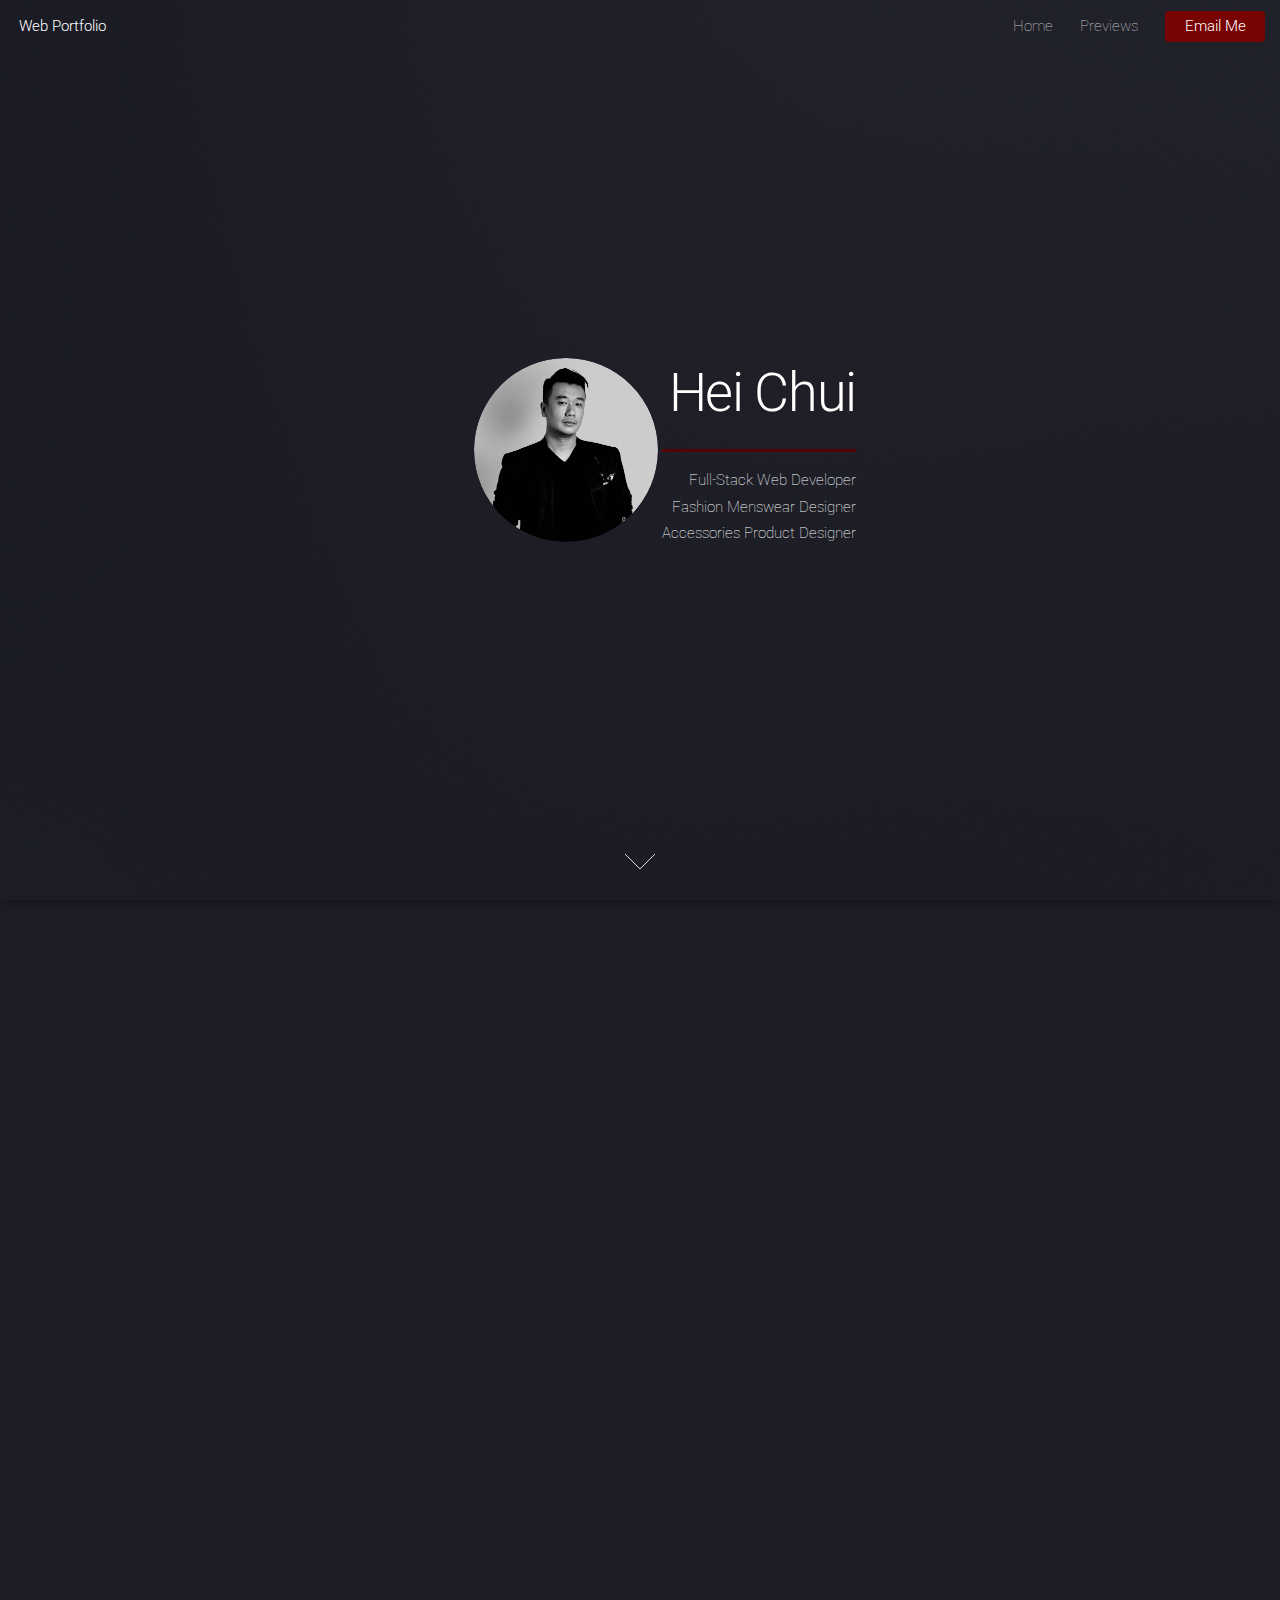
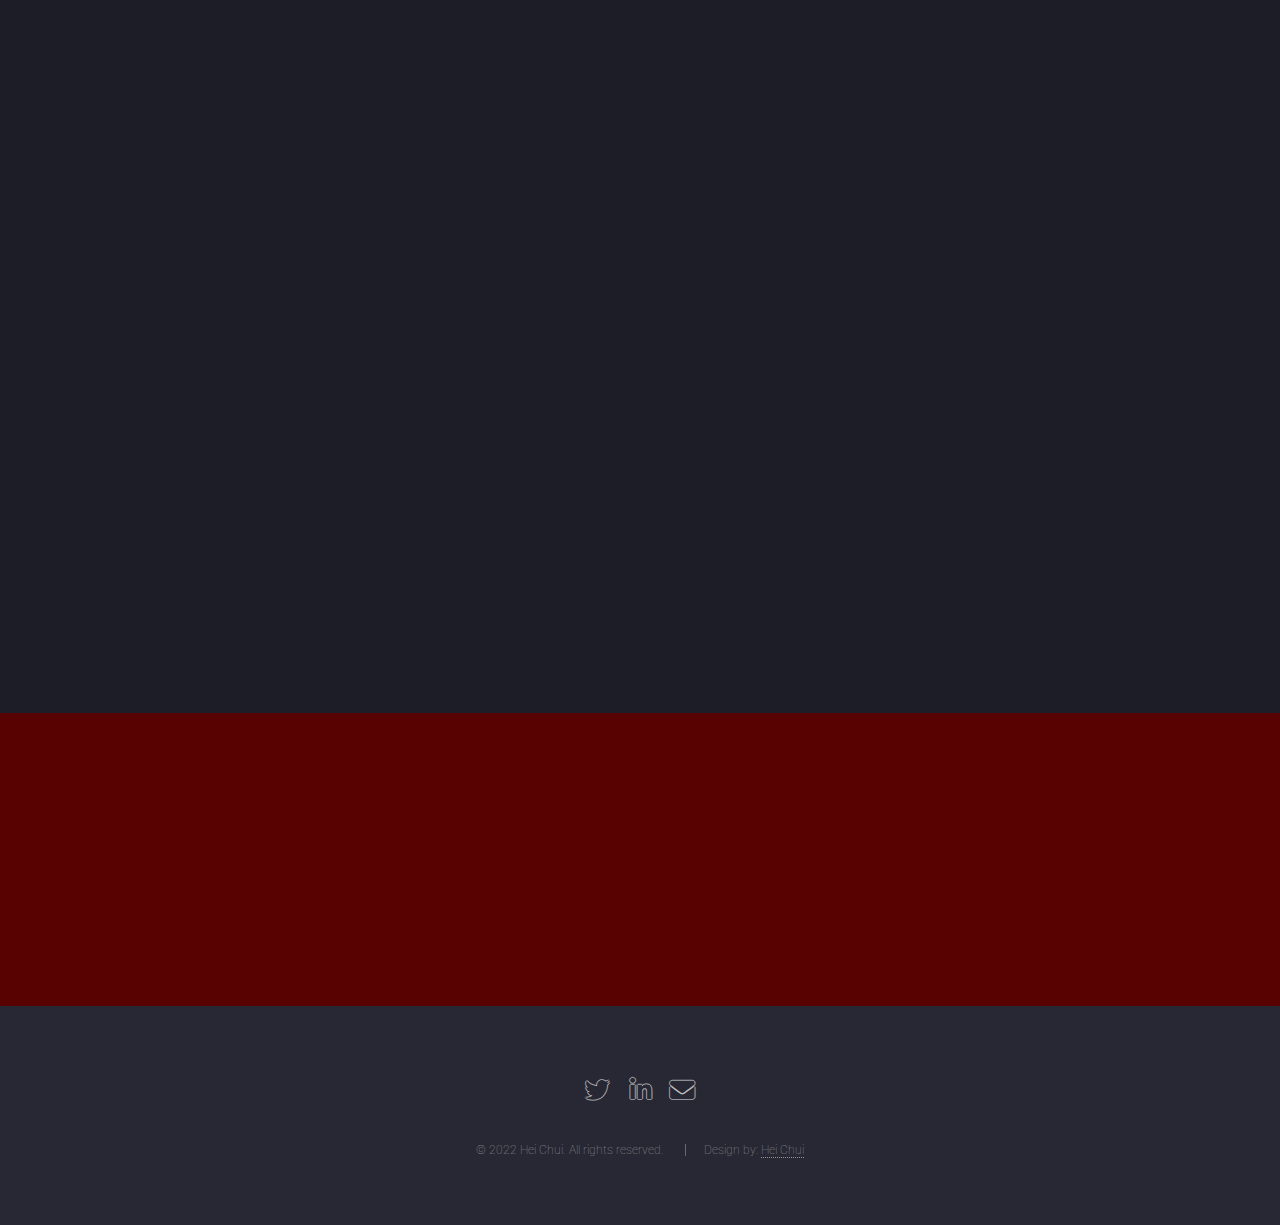
==== commit 26cdf511: "Add files via upload" ====
--- a/index.html
+++ b/index.html
@@ -1,232 +1,241 @@
-<!DOCTYPE HTML>
-
-<html>
-	<head>
-		<title>Hei's Web Portfolio</title>
-		<meta charset="utf-8" />
-		<meta name="viewport" content="width=device-width, initial-scale=1, user-scalable=no" />
-		<link rel="stylesheet" href="assets/css/main.css" />
-		<noscript><link rel="stylesheet" href="assets/css/noscript.css" /></noscript>
-			<link rel="icon" href="images/favicon.ico">
-	</head>
-	<body class="is-preload landing">
-		<div id="page-wrapper">
-
-			<!-- Header -->
-				<header id="header">
-					<h1 id="logo">Web Portfolio</h1>
-					<nav id="nav">
-						<ul>
-							<li><a href="index.html">Home</a></li>
-							<li>
-								<a href="#">Previews</a>
-								<ul>
-
-									<li><a href="firstfurry.html">First Furry Lift</a></li>
-									<li><a href="improvedfurry.html">Improved Furry Lift</a></li>
-									<li><a href="heiport.html">Hei's Portfolio</a></li>
-									<li><a href="iceland.html">Travel Journal</a></li>
-
-								</ul>
-							</li>
-
-							<li><a href="mailto: hei.heichui00@gmail.com" class="button primary">Email Me</a></li>
-						</ul>
-					</nav>
-				</header>
-
-			<!-- Banner -->
-				<section id="banner">
-					<div class="content">
-										<span class="image"><img src="images/Me.jpeg" alt="Hei" /></span>
-						<header>
-
-							<h2>Hei Chui</h2>
-							<hr class="red">
-							<p>Full-Stack Web Developer</p>
-							<p>Fashion Menswear Designer</p>
-						<p>Accessories Product Designer</p>
-
-						</header>
-
-					</div>
-					<a href="#one" class="goto-next scrolly">Next</a>
-				</section>
-
-			<!-- One -->
-				<section id="one" class="spotlight style1 bottom">
-					<span class="image fit main"><img src="images/pic031.jpg" alt="" /></span>
-					<div class="content">
-						<div class="container">
-							<div class="row">
-								<div class="col-4 col-12-medium">
-									<header>
-										<h2>First Furry Lift Website</h2>
-										<p>My first attempt at making a complete functional website with Bootstrap.</p>
-						</header>
-								</div>
-								<div class="col-4 col-12-medium">
-									<p>During the beginning of 2020 most of us started working from home and while the whole world is going in to a shutdown, everyone now is stuck at home, so I decided to pick up a new skill set.  I was always interested in Web Design, one to create a Web fashion portfolio and one for my small pet's product business.  I used this time to take a online bootcamp for Full Stack development, starting a new journey to become a web developer.</p>
-
-								</div>
-								<div class="col-4 col-12-medium">
-									<p>Before my decision of joining a Bootcamp I've tried my a hand on making a fully working website for my small business.  Teaching myself with W3School, other Web Design sites, and Youtube tutorials, I was able to make a somewhat function website with Bootstrap but with much to improve.
-									I want to showcase this website with my lack of knowledge before, and what I am able to do now.</p>
-									<ul class="actions">
-											<li><a href="firstfurry.html" class="button">First Furry Lift Preview</a></li>
-									</ul>
-								</div>
-							</div>
-						</div>
-					</div>
-					<a href="#two" class="goto-next scrolly">Next</a>
-				</section>
-
-			<!-- Two -->
-				<section id="two" class="spotlight style2 right">
-					<span class="image fit main"><img src="images/pic0413.jpg" alt="" /></span>
-					<div class="content">
-						<header>
-							<h2>New and Improved Furry Lift Website</h2>
-							<p>Furry Lift, a pet's products accessories brand I've co-created.</p>
-						</header>
-						<p>After completing my Full Stack bootcamp this is the first website I've tackled.  I want to show the improvements in my knowledge of UI and UX design, making a fully responsive website.  I am now using this new site as our official Furry Lift band website going forward.</p>
-
-						<ul class="actions">
-							<li><a href="improvedfurry.html" class="button">Furry Lift Preview</a></li>
-
-						</ul>
-					</div>
-					<a href="#three" class="goto-next scrolly">Next</a>
-				</section>
-
-			<!-- Three -->
-				<section id="three" class="spotlight style3 left">
-					<span class="image fit main bottom"><img src="images/pic021.jpg" alt="" /></span>
-					<div class="content">
-						<header>
-							<h2>Menswear Designer's Web Portfolio</h2>
-							<p>I am a menswear fashion designer with 20 years of experience. </p>
-						</header>
-						<p>This is a website I made to showcase what I've done recently as a Menswear Designer.  Designing has always been my passion, from fashion (Men and Women's wear) to accessories, now with Web Design.
-						This Menswear Portfolio website would be a good start to show what I can do, the taste in layouts, graphics, and concepts.</p>
-						<ul class="actions">
-							<li><a href="heiport.html" class="button">Fashion Portfolio Preview</a></li>
-
-						</ul>
-					</div>
-					<a href="#four" class="goto-next scrolly">Next</a>
-				</section>
-
-				<!-- Four -->
-					<section id="four" class="spotlight style2 right">
-						<span class="image fit main"><img src="images/iceland1.jpg" alt="" /></span>
-						<div class="content">
-							<header>
-								<h2>Travel Photo Journal</h2>
-								<p>Simple Travel Photo Journal Website.</p>
-							</header>
-							<p>Creating this due to my love for traveling, I want to put some of my photos I've took during my trips and place them in a website.</p>
-
-							<ul class="actions">
-								<li><a href="iceland.html" class="button">Travel Journal Preview</a></li>
-
-							</ul>
-						</div>
-						<a href="#five" class="goto-next scrolly">Next</a>
-					</section>
-
-			<!-- Five -->
-				<section id="five" class="wrapper style1 special fade-up">
-					<div class="container">
-						<header class="major">
-							<h2>My Skill Sets</h2>
-							<p>With my background as a Fashion Designer I have other skills set that would benefit me as a Web Designer.</p>
-						</header>
-						<div class="box alt">
-							<div class="row gtr-uniform">
-								<section class="col-4 col-6-medium col-12-xsmall">
-									<span class="icon solid alt major fa-tools"></span>
-									<h3>Adobe Illustrator</h3>
-									<p>With my background as a fashion designer, I can work with and draw vectors from scratch with Illustrator.</p>
-								</section>
-								<section class="col-4 col-6-medium col-12-xsmall">
-									<span class="icon solid alt major fa-file-image"></span>
-									<h3>Adobe Photoshop</h3>
-									<p>20 years of Photoshop experience, all photos on these websites are color corrected, sized with Photoshop.</p>
-								</section>
-								<section class="col-4 col-6-medium col-12-xsmall">
-									<span class="icon solid alt major fa-code"></span>
-									<h3>Coding</h3>
-									<p>Learning coding and familiar with editors such as Sublime Text, Atom, online coders with <a href="https://www.codeply.com/">Codeply</a>, and <a href="https://codesandbox.io/">Codesandbox</a>.</p>
-								</section>
-								<section class="col-4 col-6-medium col-12-xsmall">
-									<span class="icon solid alt major fa-comment-dots"></span>
-									<h3>Communication</h3>
-									<p>Great commuicator, able to lead and work well with team from management experience.</p>
-								</section>
-								<section class="col-4 col-6-medium col-12-xsmall">
-									<span class="icon solid alt major fa-eye"></span>
-									<h3>Eye for Design</h3>
-									<p>With my design background, I have an eye for graphics, layouts and colors.</p>
-								</section>
-								<section class="col-4 col-6-medium col-12-xsmall">
-									<span class="icon solid alt major fa-camera"></span>
-									<h3>Photo Shoot and Video</h3>
-									<p>Having photo shoot and video editing experience.</p>
-								</section>
-							</div>
-						</div>
-						<footer class="major">
-							<ul class="actions special">
-								<li><a href="data/RESUMEhei.pdf" download class="button">Download My Resume</a></li>
-							</ul>
-						</footer>
-					</div>
-				</section>
-
-			<!-- Six -->
-				<section id="six" class="wrapper style2 special fade">
-					<div class="container">
-						<header>
-							<h3>Please Contact Me</h3>
-							<ul class="actions special">
-								<li>Submit your Email and I will get back to you as soon as I get.</li>
-							</ul>
-
-						</header>
-						<form method="post" action="#" class="cta">
-							<div class="row gtr-uniform gtr-50">
-								<div class="col-8 col-12-xsmall"><input type="email" name="email" id="email" placeholder="Your Email Address" /></div>
-								<div class="col-4 col-12-xsmall"><input type="submit" value="Contact Me" class="fit primary" /></div>
-							</div>
-						</form>
-					</div>
-				</section>
-
-			<!-- Footer -->
-				<footer id="footer">
-					<ul class="icons">
-						<li><a href="https://twitter.com/Hei_Hei_Heii" class="icon brands alt fa-twitter"><span class="label">Twitter</span></a></li>
-						<li><a href="https://www.linkedin.com/in/c-hei-chui-b00aab49/" class="icon brands alt fa-linkedin-in"><span class="label">LinkedIn</span></a></li>
-						<li><a href= "mailto: hei.heichui00@gmail.com" class="icon solid alt fa-envelope"><span class="label">Email</span></a></li>
-					</ul>
-					<ul class="copyright">
-						<li>© 2022 Hei Chui. All rights reserved.</li><li>Design by: <a href="https://hei-chunhei.github.io/WebPortfolio/">Hei Chui</a></li>
-					</ul>
-				</footer>
-
-		</div>
-
-		<!-- Scripts -->
-			<script src="assets/js/jquery.min.js"></script>
-			<script src="assets/js/jquery.scrolly.min.js"></script>
-			<script src="assets/js/jquery.dropotron.min.js"></script>
-			<script src="assets/js/jquery.scrollex.min.js"></script>
-			<script src="assets/js/browser.min.js"></script>
-			<script src="assets/js/breakpoints.min.js"></script>
-			<script src="assets/js/util.js"></script>
-			<script src="assets/js/main.js"></script>
-
-	</body>
-</html>
+<!DOCTYPE HTML>
+
+<html>
+
+<head>
+	<title>Hei's Web Portfolio</title>
+	<meta charset="utf-8" />
+	<meta name="viewport" content="width=device-width, initial-scale=1, user-scalable=no" />
+	<link rel="stylesheet" href="assets/css/main.css" />
+	<noscript>
+		<link rel="stylesheet" href="assets/css/noscript.css" />
+	</noscript>
+	<link rel="icon" href="images/favicon.ico">
+</head>
+
+<body class="is-preload landing">
+	<div id="page-wrapper">
+
+		<!-- Header -->
+		<header id="header">
+			<h1 id="logo">Web Portfolio</h1>
+			<nav id="nav">
+				<ul>
+					<li><a href="index.html">Home</a></li>
+					<li>
+						<a href="#">Previews</a>
+						<ul>
+
+							<li><a href="firstfurry.html">First Furry Lift</a></li>
+							<li><a href="improvedfurry.html">Improved Furry Lift</a></li>
+							<li><a href="heiport.html">Hei's Portfolio</a></li>
+							<li><a href="iceland.html">Travel Journal</a></li>
+
+						</ul>
+					</li>
+
+					<li><a href="mailto: hei.heichui00@gmail.com" class="button primary">Email Me</a></li>
+				</ul>
+			</nav>
+		</header>
+
+		<!-- Banner -->
+		<section id="banner">
+			<div class="content">
+				<span class="image"><img src="images/Me.jpeg" alt="Hei" /></span>
+				<header>
+
+					<h2>Hei Chui</h2>
+					<hr class="red">
+					<p>Full-Stack Web Developer</p>
+					<p>Fashion Menswear Designer</p>
+					<p>Accessories Product Designer</p>
+
+				</header>
+
+			</div>
+			<a href="#one" class="goto-next scrolly">Next</a>
+		</section>
+
+		<!-- One -->
+		<section id="one" class="spotlight style1 bottom">
+			<span class="image fit main"><img src="images/pic031.jpg" alt="" /></span>
+			<div class="content">
+				<div class="container">
+					<div class="row">
+						<div class="col-4 col-12-medium">
+							<header>
+								<h2>First Furry Lift Website</h2>
+								<p>My first attempt at making a complete functional website with Bootstrap.</p>
+							</header>
+						</div>
+						<div class="col-4 col-12-medium">
+							<p>I’m a multidisciplinary product designer and creative generalist, working in all phases of product
+								design and creation in the fashion industry and now focusing on using my full stack web development and product design skills across more industries.
+							</p>
+
+						</div>
+						<div class="col-4 col-12-medium">
+							<p>I blend product design, interaction, visual design to deliver product solutions. I’m currently working as a freelance Web Designer on various projects.
+							</p>
+							<ul class="actions">
+								<li><a href="firstfurry.html" class="button">First Furry Lift Preview</a></li>
+							</ul>
+						</div>
+					</div>
+				</div>
+			</div>
+			<a href="#two" class="goto-next scrolly">Next</a>
+		</section>
+
+		<!-- Two -->
+		<section id="two" class="spotlight style2 left">
+			<span class="image fit main"><img src="images/pic0413.jpg" alt="" /></span>
+			<div class="content">
+				<header>
+					<h2>New and Improved Furry Lift Website</h2>
+					<p>Furry Lift, a pet's products accessories brand I've co-created.</p>
+				</header>
+				<p>After completing my Full Stack bootcamp this is the first website I've tackled. I want to show the improvements in my knowledge of UI and UX design, making a fully responsive website. I am now using this new site as our official Furry Lift
+					band website going forward.</p>
+
+				<ul class="actions">
+					<li><a href="improvedfurry.html" class="button">Furry Lift Preview</a></li>
+
+				</ul>
+			</div>
+			<a href="#three" class="goto-next scrolly">Next</a>
+		</section>
+
+		<!-- Three -->
+		<section id="three" class="spotlight style3 right">
+			<span class="image fit main bottom"><img src="images/pic021.jpg" alt="" /></span>
+			<div class="content">
+				<header>
+					<h2>Menswear Designer's Web Portfolio</h2>
+					<p>I am a menswear fashion designer with 20 years of experience. </p>
+				</header>
+				<p>This is a website I made to showcase what I've done recently as a Menswear Designer. Designing has always been my passion, from fashion (Men and Women's wear) to accessories, now with Web Design.
+					This Menswear Portfolio website would be a good start to show what I can do, the taste in layouts, graphics, and concepts.</p>
+				<ul class="actions">
+					<li><a href="heiport.html" class="button">Fashion Portfolio Preview</a></li>
+
+				</ul>
+			</div>
+			<a href="#four" class="goto-next scrolly">Next</a>
+		</section>
+
+		<!-- Four -->
+		<section id="four" class="spotlight style2 left">
+			<span class="image fit main"><img src="images/iceland1.jpg" alt="" /></span>
+			<div class="content">
+				<header>
+					<h2>Travel Photo Journal</h2>
+					<p>Simple Travel Photo Journal Website.</p>
+				</header>
+				<p>Creating this due to my love for traveling, I want to put some of my photos I've took during my trips and place them in a website.</p>
+
+				<ul class="actions">
+					<li><a href="iceland.html" class="button">Travel Journal Preview</a></li>
+
+				</ul>
+			</div>
+			<a href="#five" class="goto-next scrolly">Next</a>
+		</section>
+
+		<!-- Five -->
+		<section id="five" class="wrapper style1 special fade-up">
+			<div class="container">
+				<header class="major">
+					<h2>My Skill Sets</h2>
+					<p>With my background as a Fashion Designer I have other skills set that would benefit me as a Web Designer.</p>
+				</header>
+				<div class="box alt">
+					<div class="row gtr-uniform">
+						<section class="col-4 col-6-medium col-12-xsmall">
+							<span class="icon solid alt major fa-tools"></span>
+							<h3>Adobe Illustrator</h3>
+							<p>With my background as a fashion designer, I can work with and draw vectors from scratch with Illustrator.</p>
+						</section>
+						<section class="col-4 col-6-medium col-12-xsmall">
+							<span class="icon solid alt major fa-file-image"></span>
+							<h3>Adobe Photoshop</h3>
+							<p>20 years of Photoshop experience, all photos on these websites are color corrected, sized with Photoshop.</p>
+						</section>
+						<section class="col-4 col-6-medium col-12-xsmall">
+							<span class="icon solid alt major fa-code"></span>
+							<h3>Coding</h3>
+							<p>Learning coding and familiar with editors such as Sublime Text, Atom, online coders with <a href="https://www.codeply.com/">Codeply</a>, and <a href="https://codesandbox.io/">Codesandbox</a>.</p>
+						</section>
+						<section class="col-4 col-6-medium col-12-xsmall">
+							<span class="icon solid alt major fa-comment-dots"></span>
+							<h3>Communication</h3>
+							<p>Great commuicator, able to lead and work well with team from management experience.</p>
+						</section>
+						<section class="col-4 col-6-medium col-12-xsmall">
+							<span class="icon solid alt major fa-eye"></span>
+							<h3>Eye for Design</h3>
+							<p>With my design background, I have an eye for graphics, layouts and colors.</p>
+						</section>
+						<section class="col-4 col-6-medium col-12-xsmall">
+							<span class="icon solid alt major fa-camera"></span>
+							<h3>Photo Shoot and Video</h3>
+							<p>Having photo shoot and video editing experience.</p>
+						</section>
+					</div>
+				</div>
+				<footer class="major">
+					<ul class="actions special">
+						<li><a href="data/HEI CHUI - resume.pdf" download class="button">Download My Resume</a></li>
+					</ul>
+				</footer>
+			</div>
+		</section>
+
+		<!-- Six -->
+		<section id="six" class="wrapper style2 special fade">
+			<div class="container">
+				<header>
+					<h3>Please Contact Me</h3>
+					<ul class="actions special">
+						<li>Submit your Email and I will get back to you as soon as I get.</li>
+					</ul>
+
+				</header>
+				<form method="post" action="#" class="cta">
+					<div class="row gtr-uniform gtr-50">
+						<div class="col-8 col-12-xsmall"><input type="email" name="email" id="email" placeholder="Your Email Address" /></div>
+						<div class="col-4 col-12-xsmall"><input type="submit" value="Contact Me" class="fit primary" /></div>
+					</div>
+				</form>
+			</div>
+		</section>
+
+		<!-- Footer -->
+		<footer id="footer">
+			<ul class="icons">
+				<li><a href="https://twitter.com/Hei_Hei_Heii" class="icon brands alt fa-twitter"><span class="label">Twitter</span></a></li>
+				<li><a href="https://www.linkedin.com/in/c-hei-chui-b00aab49/" class="icon brands alt fa-linkedin-in"><span class="label">LinkedIn</span></a></li>
+				<li><a href="mailto: hei.heichui00@gmail.com" class="icon solid alt fa-envelope"><span class="label">Email</span></a></li>
+			</ul>
+			<ul class="copyright">
+				<li>© 2022 Hei Chui. All rights reserved.</li>
+				<li>Design by: <a href="https://hei-chunhei.github.io/WebPortfolio/">Hei Chui</a></li>
+			</ul>
+		</footer>
+
+	</div>
+
+	<!-- Scripts -->
+	<script src="assets/js/jquery.min.js"></script>
+	<script src="assets/js/jquery.scrolly.min.js"></script>
+	<script src="assets/js/jquery.dropotron.min.js"></script>
+	<script src="assets/js/jquery.scrollex.min.js"></script>
+	<script src="assets/js/browser.min.js"></script>
+	<script src="assets/js/breakpoints.min.js"></script>
+	<script src="assets/js/util.js"></script>
+	<script src="assets/js/main.js"></script>
+
+</body>
+
+</html>
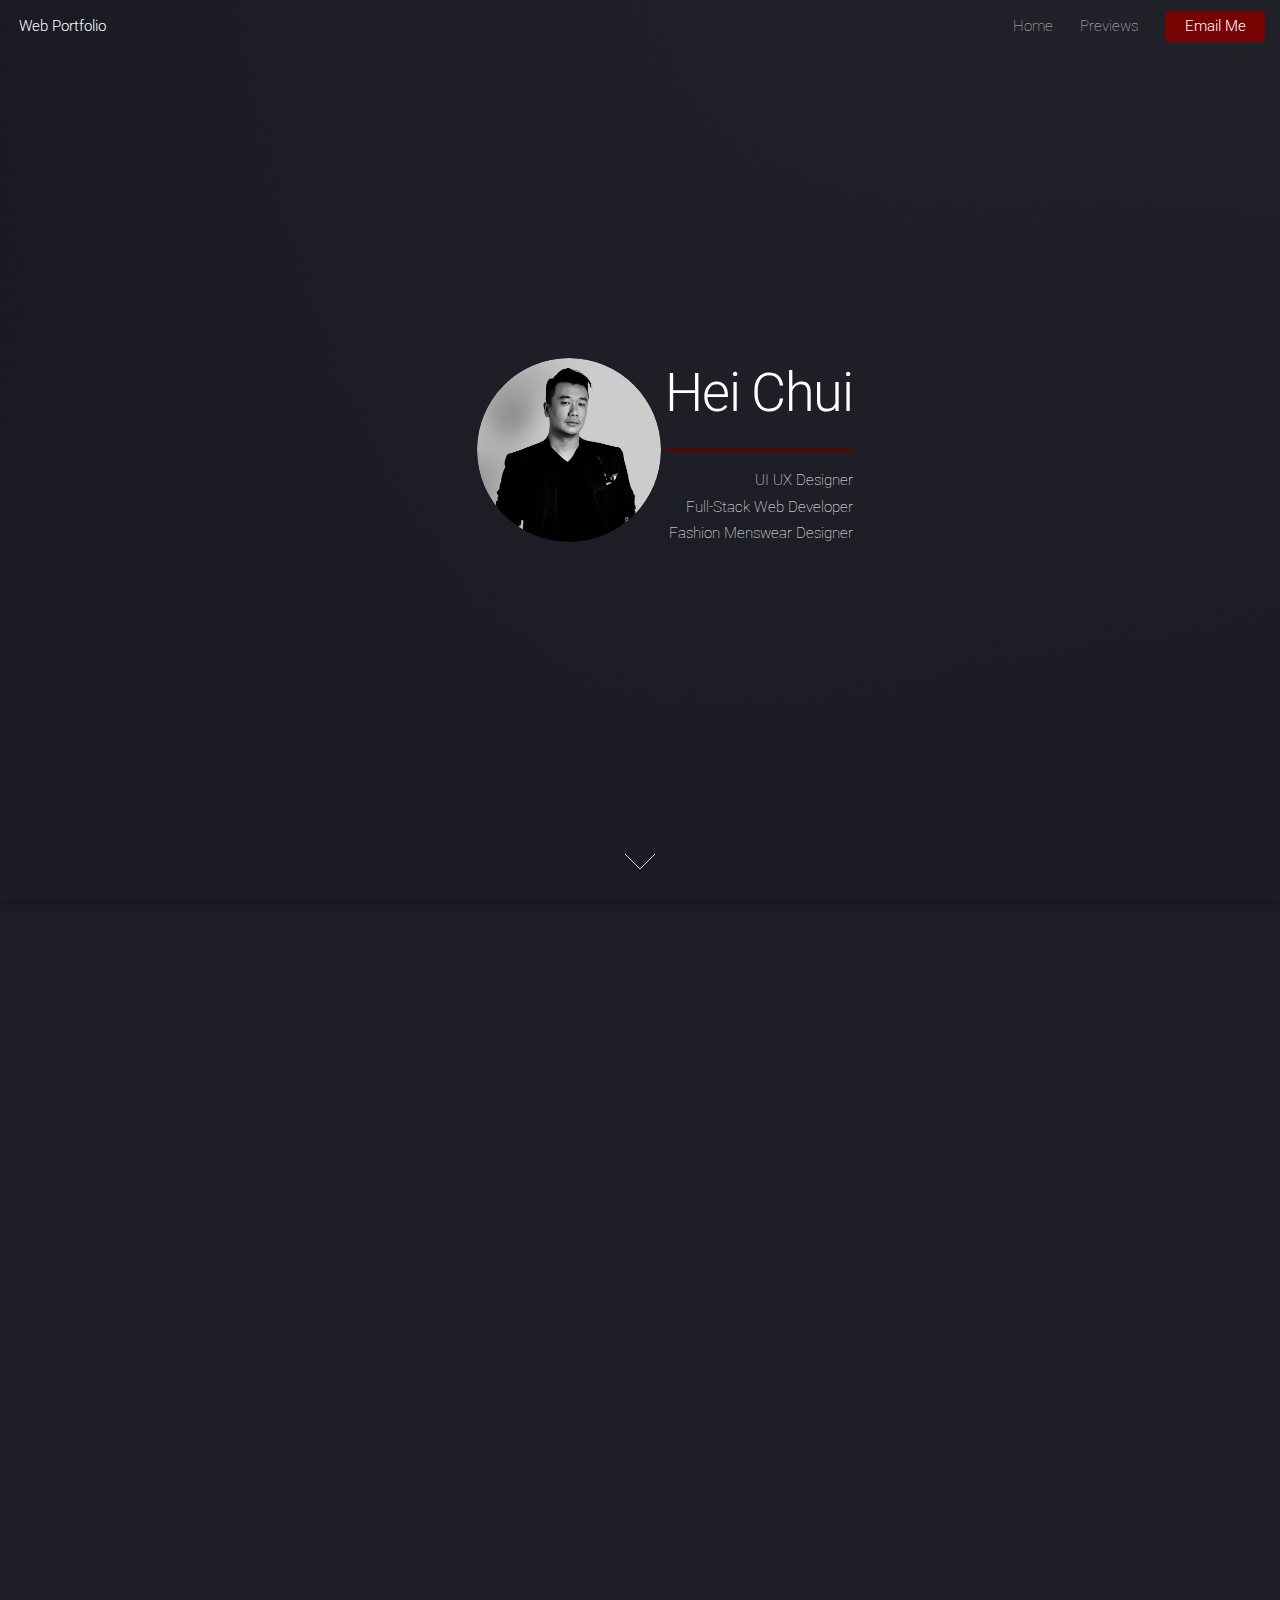
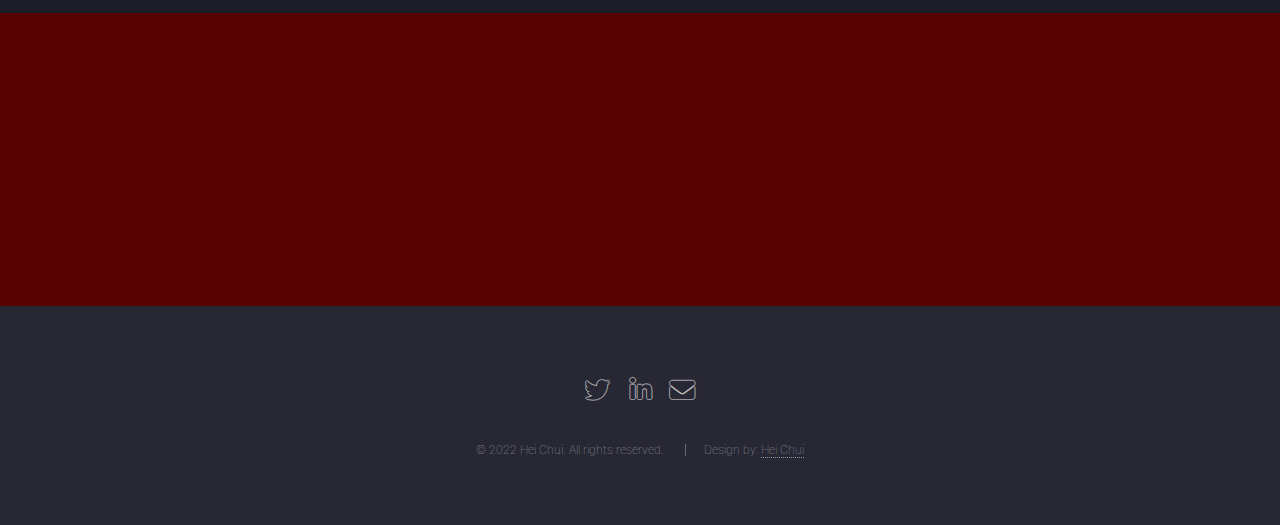
==== commit ac1421a3: "Add files via upload" ====
--- a/index.html
+++ b/index.html
@@ -30,7 +30,7 @@
 							<li><a href="improvedfurry.html">Improved Furry Lift</a></li>
 							<li><a href="heiport.html">Hei's Portfolio</a></li>
 							<li><a href="iceland.html">Travel Journal</a></li>
-
+							<li><a href="salient.html">Salient Recruiting</a></li>
 						</ul>
 					</li>
 
@@ -47,9 +47,10 @@
 
 					<h2>Hei Chui</h2>
 					<hr class="red">
+						<p>UI UX Designer</p>
 					<p>Full-Stack Web Developer</p>
 					<p>Fashion Menswear Designer</p>
-					<p>Accessories Product Designer</p>
+
 
 				</header>
 
@@ -144,7 +145,24 @@
 		</section>
 
 		<!-- Five -->
-		<section id="five" class="wrapper style1 special fade-up">
+		<section id="five" class="spotlight style3 right">
+			<span class="image fit main bottom"><img src="images/pic03117.jpg" alt="" /></span>
+			<div class="content">
+				<header>
+					<h2>Recruiting Company Landing Page.</h2>
+					<p>UI UX exercise creating a landing page for recruiting company with logo, branding. </p>
+				</header>
+				<p>I was task to create a quick landing page for a recruiting company.</p>
+				<ul class="actions">
+					<li><a href="salient.html" class="button">Landing Page Preview</a></li>
+
+				</ul>
+			</div>
+			<a href="#six" class="goto-next scrolly">Next</a>
+		</section>
+
+		<!-- Six -->
+		<section id="six" class="wrapper style1 special fade-up">
 			<div class="container">
 				<header class="major">
 					<h2>My Skill Sets</h2>
@@ -186,14 +204,14 @@
 				</div>
 				<footer class="major">
 					<ul class="actions special">
-						<li><a href="data/HEI CHUI - resume.pdf" download class="button">Download My Resume</a></li>
+						<li><a href="data/HEI CHUI -- Resume.pdf" download class="button">Download My Resume</a></li>
 					</ul>
 				</footer>
 			</div>
 		</section>
 
-		<!-- Six -->
-		<section id="six" class="wrapper style2 special fade">
+		<!-- Seven -->
+		<section id="seven" class="wrapper style2 special fade">
 			<div class="container">
 				<header>
 					<h3>Please Contact Me</h3>
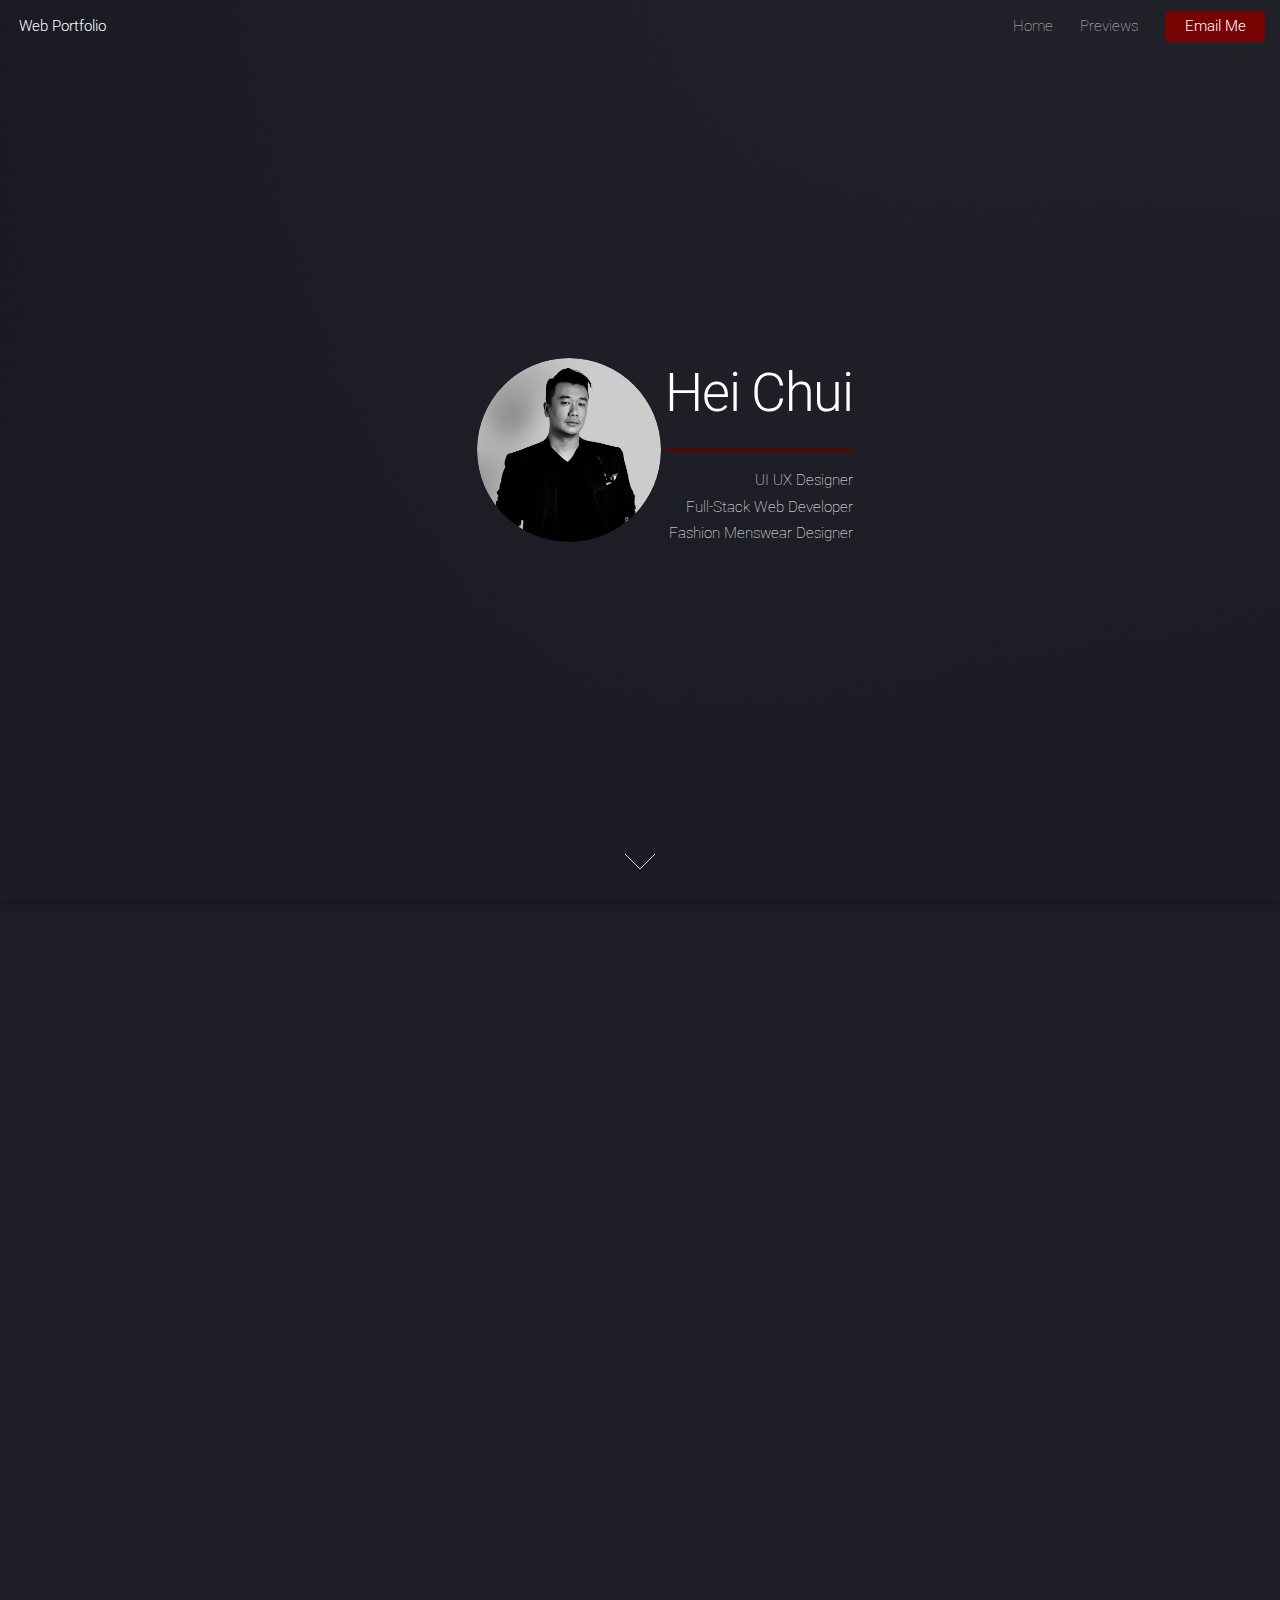
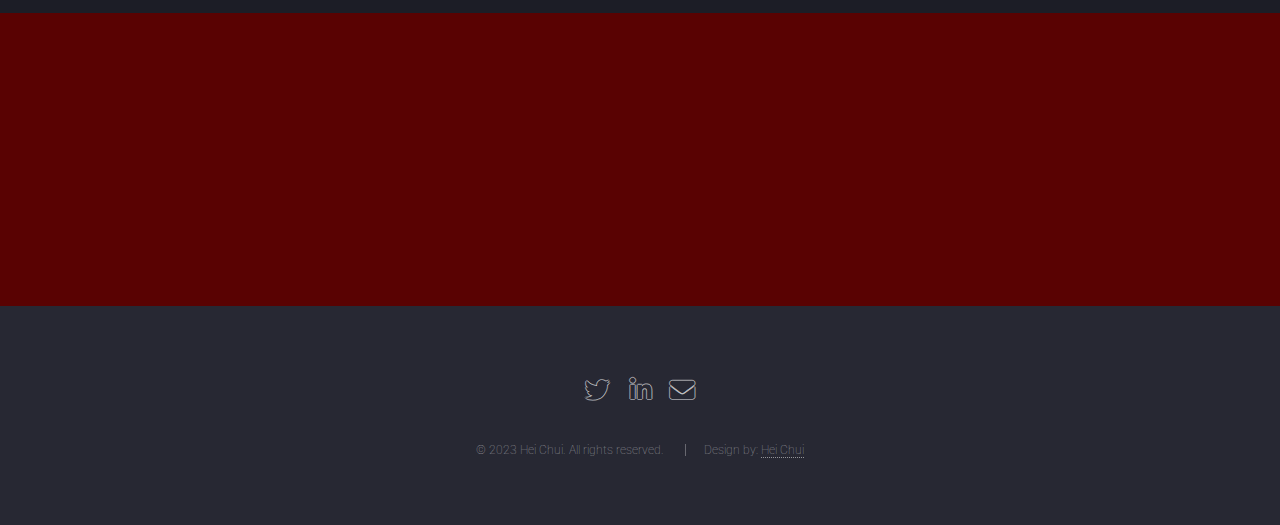
==== commit d838e572: "Add files via upload" ====
--- a/index.html
+++ b/index.html
@@ -204,7 +204,7 @@
 				</div>
 				<footer class="major">
 					<ul class="actions special">
-						<li><a href="data/HEI CHUI -- Resume.pdf" download class="button">Download My Resume</a></li>
+						<li><a href="data/HEI CHUI - Resume 2023.pdf" download class="button">Download My Resume</a></li>
 					</ul>
 				</footer>
 			</div>
@@ -237,7 +237,7 @@
 				<li><a href="mailto: hei.heichui00@gmail.com" class="icon solid alt fa-envelope"><span class="label">Email</span></a></li>
 			</ul>
 			<ul class="copyright">
-				<li>© 2022 Hei Chui. All rights reserved.</li>
+				<li>© 2023 Hei Chui. All rights reserved.</li>
 				<li>Design by: <a href="https://hei-chunhei.github.io/WebPortfolio/">Hei Chui</a></li>
 			</ul>
 		</footer>
